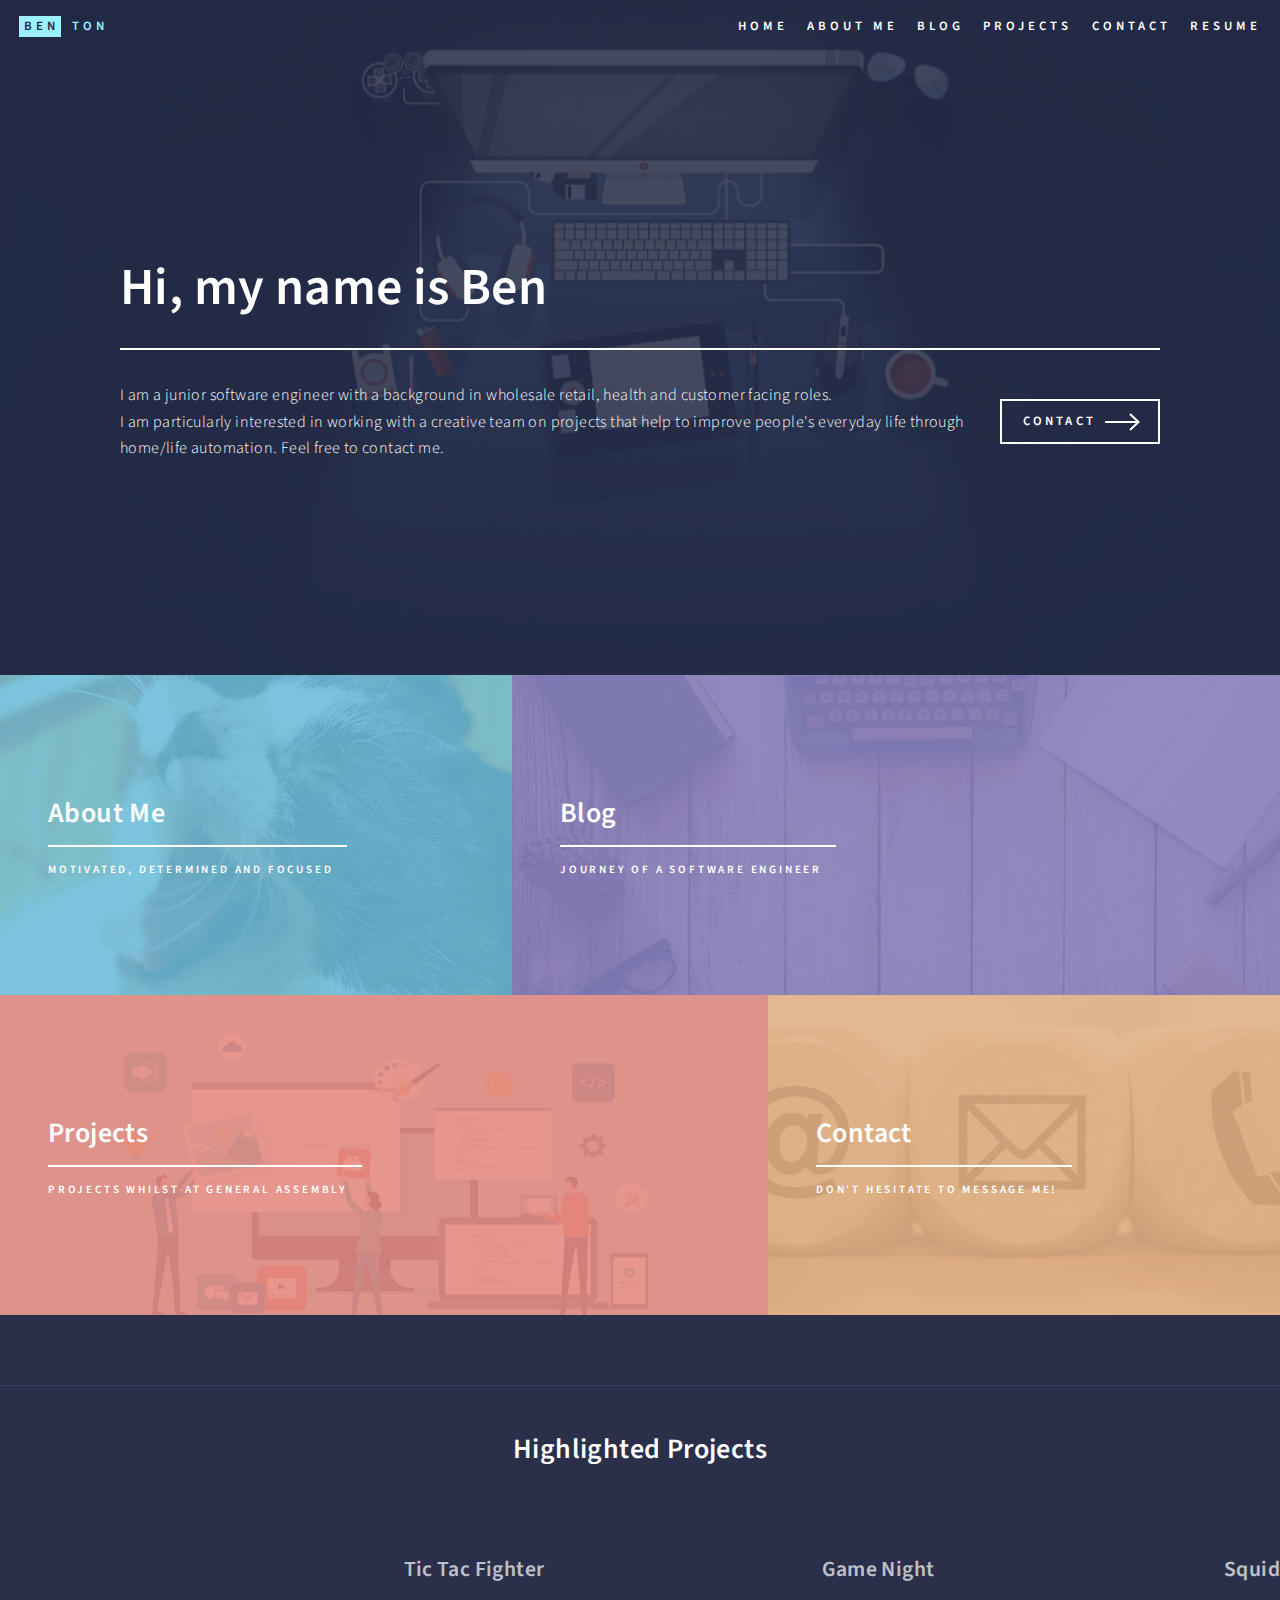
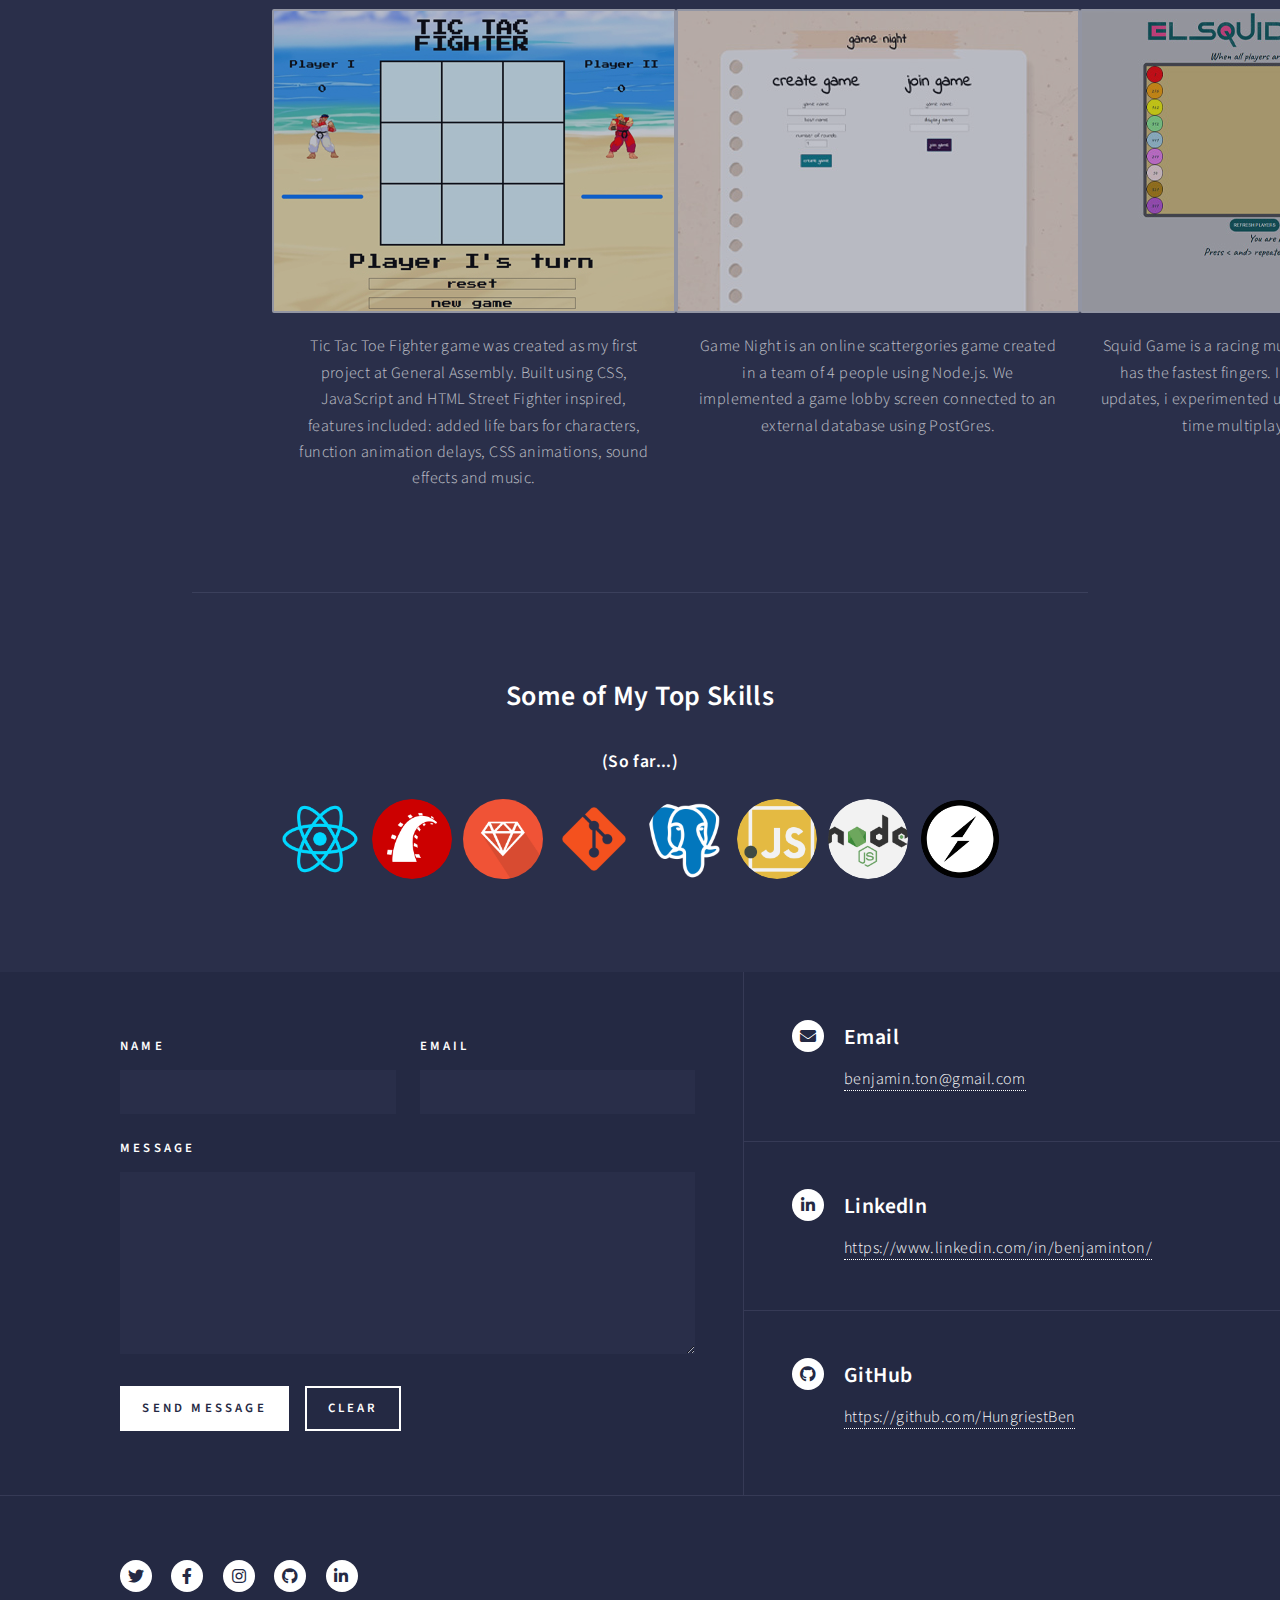
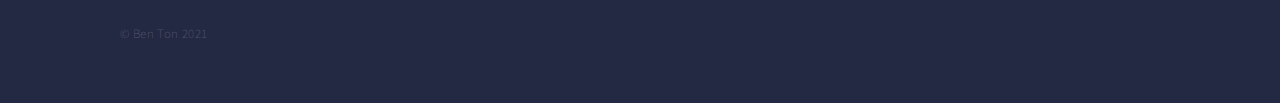
==== index.html @ ab91a382 "Second commit" ====
<!DOCTYPE HTML>
<!--
	Forty by HTML5 UP
	html5up.net | @ajlkn
	Free for personal and commercial use under the CCA 3.0 license (html5up.net/license)
-->
<html>

<head>
	<title>Ben's Portfolio</title>
	<meta charset="utf-8" />
	<meta name="viewport" content="width=device-width, initial-scale=1, user-scalable=no" />
	<link rel="stylesheet" href="assets/css/main.css" />
	<noscript>
		<link rel="stylesheet" href="assets/css/noscript.css" />

	</noscript>
	<!-- webform.pw -->
	<script> web_form_id = "83a6d040-9218-4f47-a76b-d8c8f4a15410"</script>
	<script type="text/javascript" src="https://webform.pw/client/formclient.nocache.js">
	</script>
	<!--  -->
</head>

<body class="is-preload">

	<!-- Wrapper -->
	<div id="wrapper">

		<!-- Header -->
		<header id="header" class="alt">
			<a href="index.html" class="logo"><strong>BEN</strong> <span>TON</span></a>
			<nav>
				<a href="index.html">Home</a>
				<a href="aboutme.html">About Me</a>
				<a href="blog.html" class="animatescroll">Blog</a>
				<a href="projects.html">Projects</a>
				<a href="#contact" class="animatescroll">Contact</a>
				<a href="./public/Ben Ton.pdf" class="animatescroll">Resume</a>
			</nav>
		</header>

		<!-- Banner -->
		<section id="banner" class="major">
			<div class="inner">
				<header class="major">
					<h1>Hi, my name is Ben</h1>
				</header>
				<div class="content">
					<!-- <p>I am a developing full stack engineer currently undergoing General Assembly's Software
						Engineering Immersive course.<br /> -->

					I am a junior software engineer with a
					background in wholesale retail, health
					and customer facing roles.
					<br>
					I am particularly interested in working
					with a creative team on projects that
					help to improve people's everyday life
					through home/life automation.
					Feel free to contact me. <br>
					</p>

					<ul class="actions">
						<li><a href="#contact" class="button next scrolly">Contact</a></li>
					</ul>
				</div>
			</div>
		</section>




		<!-- Main -->
		<div id="main">

			<!-- One -->
			<section id="one" class="tiles">
				<article>
					<span class="image">
						<img src="./public/angelyawning.jpg" alt="" />
					</span>
					<header class="major">
						<h3><a href="aboutme.html" class="link">About Me</a></h3>
						<p>Motivated, determined and focused</p>
					</header>
				</article>
				<article>
					<span class="image">
						<img src="./public/blogtypewriter.jpg" alt="" />
					</span>
					<header class="major">
						<h3><a href="blog.html" class="link">Blog</a></h3>
						<p>Journey of a Software Engineer</p>
					</header>
				</article>
				<article>
					<span class="image">
						<img src="./public/projectmanagement.png" alt="" />
					</span>
					<header class="major">
						<h3><a href="projects.html" class="link">Projects</a></h3>
						<p>Projects whilst at General Assembly</p>
					</header>
				</article>
				<article>
					<span class="image">
						<img src="./public/header-contact.jpg" alt="" />
					</span>
					<header class="major">
						<h3><a href="#contact" class="animatescroll">Contact</a></h3>
						<p>Don't hesitate to message me!</p>
					</header>
				</article>

			</section>
			<div class="hr"></div>
			<div class="projectswrapper">
				<div class="gap"></div>
				<div class="gap"></div>
				<h2 class="projectsh2">Highlighted Projects</h2>
				<div class="projects">
					<div class="project">
						<h3>Tic Tac Fighter</h3>
						<a class="project-link" href="https://hungriestben.github.io/Tic-Tac-Toe/">
							<img class="project-image" src="./images/tictacfighter.jpg"></a>
						<p>Tic Tac Toe Fighter game was created as my first project at General Assembly. Built using
							CSS, JavaScript and HTML
							Street Fighter inspired, features included: added life bars for characters, function
							animation delays, CSS animations, sound effects and music.</p>

					</div>
					<div class="project">
						<h3>Game Night</h3>
						<a class="project-link" href="https://limitless-tundra-59541.herokuapp.com">
							<img class="project-image" src="./images/gamenight.jpg"></a>
						<p>Game Night is an online scattergories game created in a team
							of 4 people using Node.js. We implemented a game lobby screen connected to an external
							database using PostGres.</p>
					</div>
					<div class="project">
						<h3>Squid Game</h3>
						<a class="project-link" href="https://bensgame.herokuapp.com/"><img class="project-image"
								src="./images/squidgame.jpg"></a>
						<p>Squid Game is a racing multiplayer game to see who has the fastest fingers. In contrast to
							polling for updates, i experimented using websockets for a real-time multiplayer experience.
						</p>
					</div>
				</div>
			</div>
			<!-- ADD THIS IF YOU HAVE MORE CONTENT -->
			<!-- 
			<section id="one" class="tiles">

				<article>
					<span class="image">
						<img src="images/pic01.jpg" alt="" />
					</span>
					<header class="major">
						<h3><a href="aboutme.html" class="link">About Me</a></h3>
						<p>Motivated, determined and focused</p>
					</header>
				</article>
				<article>
					<span class="image">
						<img src="images/pic02.jpg" alt="" />
					</span>
					<header class="major">
						<h3><a href="aboutme.html" class="link">Tempus</a></h3>
						<p>feugiat amet tempus</p>
					</header>
				</article>
			</section> -->

			<div class="skills">
				<div>
					<h2>Some of My Top Skills</h2>
					<h4>(So far...)</h4>
				</div>
				<div class="skills-icons">
					<div class="skills-button"><img src="./public/iconfinder_React.js_logo_1174949.png" alt=""></div>
					<div class="skills-button"><img src="./public/iconfinder_ruby-on-rails_3069735.png" alt=""></div>
					<div class="skills-button"><img src="./public/iconfinder_ruby_308447.png" alt=""></div>
					<div class="skills-button"><img src="./public/icons8-git-480.png" alt=""></div>
					<div class="skills-button"><img src="./public/icons8-postgresql-480.png" alt=""></div>
					<div class="skills-button"><img src="./public/javascript.png" alt="" srcset=""></div>
					<div class="skills-button"><img src="./public/nodejs.png" alt=""></div>
					<div class="skills-button"><img src="./public/socket-io-logo-png-transparent.png" alt=""></div>
				</div>
			</div>
			<!-- Two -->
			<!-- <section id="two">
				<div class="inner">
					<header class="major">
						<h2>Massa libero</h2>
					</header>
					<p>Nullam et orci eu lorem consequat tincidunt vivamus et sagittis libero. Mauris aliquet magna
						magna sed nunc rhoncus pharetra. Pellentesque condimentum sem. In efficitur ligula tate urna.
						Maecenas laoreet massa vel lacinia pellentesque lorem ipsum dolor. Nullam et orci eu lorem
						consequat tincidunt. Vivamus et sagittis libero. Mauris aliquet magna magna sed nunc rhoncus
						amet pharetra et feugiat tempus.</p>
					<ul class="actions">
						<li><a href="aboutme.html" class="button next">Get Started</a></li>
					</ul>
				</div>
			</section> -->

		</div>

		<!-- Contact -->
		<section id="contact">
			<div class="inner">
				<section>
					<form method="post" action="#">
						<div class="fields">
							<div class="field half">
								<label for="name">Name</label>
								<input type="text" name="name" id="name" />
							</div>
							<div class="field half">
								<label for="email">Email</label>
								<input type="text" name="email" id="email" />
							</div>
							<div class="field">
								<label for="message">Message</label>
								<textarea name="message" id="message" rows="6"></textarea>
							</div>
						</div>
						<ul class="actions">
							<li><input type="submit" value="Send Message" class="primary" /></li>
							<li><input type="reset" value="Clear" /></li>
						</ul>
					</form>
				</section>
				<section class="split">
					<section>
						<div class="contact-method">
							<span class="icon solid alt fa-envelope"></span>
							<h3>Email</h3>
							<a href="#">benjamin.ton@gmail.com</a>
						</div>
					</section>
					<section>
						<div class="contact-method">
							<span class="icon brands alt fa-linkedin-in"></span>
							<h3>LinkedIn</h3>
							<a
								href="https://www.linkedin.com/in/benjaminton/">https://www.linkedin.com/in/benjaminton/</a>
						</div>
					</section>
					<section>
						<div class="contact-method">
							<span class="icon brands alt fa-github"></span>
							<h3>GitHub</h3>
							<a href="https://github.com/HungriestBen">https://github.com/HungriestBen</a>
						</div>
					</section>
				</section>
			</div>
		</section>

		<!-- Footer -->
		<footer id="footer">
			<div class="inner">
				<ul class="icons">
					<li><a href="#" class="icon brands alt fa-twitter"><span class="label">Twitter</span></a></li>
					<li><a href="#" class="icon brands alt fa-facebook-f"><span class="label">Facebook</span></a></li>
					<li><a href="#" class="icon brands alt fa-instagram"><span class="label">Instagram</span></a></li>
					<li><a href="#" class="icon brands alt fa-github"><span class="label">GitHub</span></a></li>
					<li><a href="#" class="icon brands alt fa-linkedin-in"><span class="label">LinkedIn</span></a></li>
				</ul>
				<ul class="copyright">
					<li>&copy; Ben Ton 2021</li>
					<!-- <li>Design: <a href="https://html5up.net">HTML5 UP</a></li> -->
				</ul>
			</div>
		</footer>

	</div>

	<!-- Scripts -->
	<script src="assets/js/jquery.min.js"></script>
	<script src="assets/js/jquery.scrolly.min.js"></script>
	<script src="assets/js/jquery.scrollex.min.js"></script>
	<script src="assets/js/browser.min.js"></script>
	<script src="assets/js/breakpoints.min.js"></script>
	<script src="assets/js/util.js"></script>
	<script src="assets/js/main.js"></script>

</body>

</html>
---- assets/css/main.css ----
@import url(fontawesome-all.min.css);
@import url("https://fonts.googleapis.com/css?family=Source+Sans+Pro:300,300italic,600,600italic");

/*
	Forty by HTML5 UP
	html5up.net | @ajlkn
	Free for personal and commercial use under the CCA 3.0 license (html5up.net/license)
*/

html, body, div, span, applet, object,
iframe, h1, h2, h3, h4, h5, h6, p, blockquote,
pre, a, abbr, acronym, address, big, cite,
code, del, dfn, em, img, ins, kbd, q, s, samp,
small, strike, strong, sub, sup, tt, var, b,
u, i, center, dl, dt, dd, ol, ul, li, fieldset,
form, label, legend, table, caption, tbody,
tfoot, thead, tr, th, td, article, aside,
canvas, details, embed, figure, figcaption,
footer, header, hgroup, menu, nav, output, ruby,
section, summary, time, mark, audio, video {
	margin: 0;
	padding: 0;
	border: 0;
	font-size: 100%;
	font: inherit;
	vertical-align: baseline;}

article, aside, details, figcaption, figure,
footer, header, hgroup, menu, nav, section {
	display: block;}

body {
	line-height: 1;
}

ol, ul {
	list-style: none;
}

blockquote, q {
	quotes: none;
}

	blockquote:before, blockquote:after, q:before, q:after {
		content: '';
		content: none;
	}

table {
	border-collapse: collapse;
	border-spacing: 0;
}

body {
	-webkit-text-size-adjust: none;
}

mark {
	background-color: transparent;
	color: inherit;
}

input::-moz-focus-inner {
	border: 0;
	padding: 0;
}

.gap {
    height: 20px;
}

.hr {
	width: 70%;
	margin: 0 auto;
	color: rgba(255, 255, 255, 0.698);
	height: 70px;
}

.skills {
	width: 70%;
    padding: 50px;
	text-align: center;
	margin: 0 auto;
	padding: 80px;
}

.skills-icons {
    display: flex; 
    justify-content: space-around;
    padding: 5px;
    gap: 5px;
}
.skills-icons img{
    width: 5em;
    height: 5em;
    border-radius: 100px;
    margin: 0 auto;
}

.projectswrapper {
	text-align: center;
}

.projects {
	display: grid;
	/* justify-content: space-between; */
    grid-template-columns: 1fr 1fr 1fr;
	width: 70%;
	margin: 0 auto;
	text-align: center;
	padding: 80px;
	opacity: 0.7;
}

.projectsh2 {
	margin: 0 auto;

}

.projects p{
	margin: 0 auto;
	width: 404px;
	padding: 20px;
}

.project img{
	display: block;
	border: 2px solid rgba(255, 255, 255, 0.7);
	border-radius: 2px;
	margin: 0 auto;
}

.project-image:hover {
	opacity: 1;
	animation-duration: 5.5s; 
	animation-timing-function: ease-out; 
	animation-delay: 0s;
}

input, select, textarea {
	-moz-appearance: none;
	-webkit-appearance: none;
	-ms-appearance: none;
	appearance: none;
}

/* Basic */

	@-ms-viewport {
		width: device-width;
	}

	body {
		-ms-overflow-style: scrollbar;
	}

	@media screen and (max-width: 480px) {

		html, body {
			min-width: 320px;
		}

	}

	html {
		box-sizing: border-box;
	}

	*, *:before, *:after {
		box-sizing: inherit;
	}

	body {
		background: #242943;
	}

		body.is-preload *, body.is-preload *:before, body.is-preload *:after {
			-moz-animation: none !important;
			-webkit-animation: none !important;
			-ms-animation: none !important;
			animation: none !important;
			-moz-transition: none !important;
			-webkit-transition: none !important;
			-ms-transition: none !important;
			transition: none !important;
		}

/* Type */

	body, input, select, textarea {
		color: #ffffff;
		font-family: "Source Sans Pro", Helvetica, sans-serif;
		font-size: 17pt;
		font-weight: 300;
		letter-spacing: 0.025em;
		line-height: 1.65;
	}

		@media screen and (max-width: 1680px) {

			body, input, select, textarea {
				font-size: 14pt;
			}

		}

		@media screen and (max-width: 1280px) {

			body, input, select, textarea {
				font-size: 12pt;
			}

		}

		@media screen and (max-width: 360px) {

			body, input, select, textarea {
				font-size: 11pt;
			}

		}

	a {
		-moz-transition: color 0.2s ease-in-out, border-bottom-color 0.2s ease-in-out;
		-webkit-transition: color 0.2s ease-in-out, border-bottom-color 0.2s ease-in-out;
		-ms-transition: color 0.2s ease-in-out, border-bottom-color 0.2s ease-in-out;
		transition: color 0.2s ease-in-out, border-bottom-color 0.2s ease-in-out;
		border-bottom: dotted 1px;
		color: inherit;
		text-decoration: none;
	}

		a:hover {
			border-bottom-color: transparent;
			color: #9bf1ff !important;
		}

		a:active {
			color: #53e3fb !important;
		}

	strong, b {
		color: #ffffff;
		font-weight: 600;
	}

	em, i {
		font-style: italic;
	}

	p {
		margin: 0 0 2em 0;
	}

	h1, h2, h3, h4, h5, h6 {
		color: #ffffff;
		font-weight: 600;
		line-height: 1.65;
		margin: 0 0 1em 0;
	}

		h1 a, h2 a, h3 a, h4 a, h5 a, h6 a {
			color: inherit;
			border-bottom: 0;
		}

	h1 {
		font-size: 2.5em;
	}

	h2 {
		font-size: 1.75em;
	}

	h3 {
		font-size: 1.35em;
	}

	h4 {
		font-size: 1.1em;
	}

	h5 {
		font-size: 0.9em;
	}

	h6 {
		font-size: 0.7em;
	}

	@media screen and (max-width: 736px) {

		h1 {
			font-size: 2em;
		}

		h2 {
			font-size: 1.5em;
		}

		h3 {
			font-size: 1.25em;
		}

	}

	sub {
		font-size: 0.8em;
		position: relative;
		top: 0.5em;
	}

	sup {
		font-size: 0.8em;
		position: relative;
		top: -0.5em;
	}

	blockquote {
		border-left: solid 4px rgba(212, 212, 255, 0.1);
		font-style: italic;
		margin: 0 0 2em 0;
		padding: 0.5em 0 0.5em 2em;
	}

	code {
		background: rgba(212, 212, 255, 0.035);
		font-family: "Courier New", monospace;
		font-size: 0.9em;
		margin: 0 0.25em;
		padding: 0.25em 0.65em;
	}

	pre {
		-webkit-overflow-scrolling: touch;
		font-family: "Courier New", monospace;
		font-size: 0.9em;
		margin: 0 0 2em 0;
	}

		pre code {
			display: block;
			line-height: 1.75;
			padding: 1em 1.5em;
			overflow-x: auto;
		}

	hr {
		border: 0;
		border-bottom: solid 1px rgba(212, 212, 255, 0.1);
		margin: 2em 0;
	}

		hr.major {
			margin: 3em 0;
		}

	.align-left {
		text-align: left;
	}

	.align-center {
		text-align: center;
	}

	.align-right {
		text-align: right;
	}

/* Row */

	.row {
		display: flex;
		flex-wrap: wrap;
		box-sizing: border-box;
		align-items: stretch;
	}

		.row > * {
			box-sizing: border-box;
		}

		.row.gtr-uniform > * > :last-child {
			margin-bottom: 0;
		}

		.row.aln-left {
			justify-content: flex-start;
		}

		.row.aln-center {
			justify-content: center;
		}

		.row.aln-right {
			justify-content: flex-end;
		}

		.row.aln-top {
			align-items: flex-start;
		}

		.row.aln-middle {
			align-items: center;
		}

		.row.aln-bottom {
			align-items: flex-end;
		}

		.row > .imp {
			order: -1;
		}

		.row > .col-1 {
			width: 8.33333%;
		}

		.row > .off-1 {
			margin-left: 8.33333%;
		}

		.row > .col-2 {
			width: 16.66667%;
		}

		.row > .off-2 {
			margin-left: 16.66667%;
		}

		.row > .col-3 {
			width: 25%;
		}

		.row > .off-3 {
			margin-left: 25%;
		}

		.row > .col-4 {
			width: 33.33333%;
		}

		.row > .off-4 {
			margin-left: 33.33333%;
		}

		.row > .col-5 {
			width: 41.66667%;
		}

		.row > .off-5 {
			margin-left: 41.66667%;
		}

		.row > .col-6 {
			width: 50%;
		}

		.row > .off-6 {
			margin-left: 50%;
		}

		.row > .col-7 {
			width: 58.33333%;
		}

		.row > .off-7 {
			margin-left: 58.33333%;
		}

		.row > .col-8 {
			width: 66.66667%;
		}

		.row > .off-8 {
			margin-left: 66.66667%;
		}

		.row > .col-9 {
			width: 75%;
		}

		.row > .off-9 {
			margin-left: 75%;
		}

		.row > .col-10 {
			width: 83.33333%;
		}

		.row > .off-10 {
			margin-left: 83.33333%;
		}

		.row > .col-11 {
			width: 91.66667%;
		}

		.row > .off-11 {
			margin-left: 91.66667%;
		}

		.row > .col-12 {
			width: 100%;
		}

		.row > .off-12 {
			margin-left: 100%;
		}

		.row.gtr-0 {
			margin-top: 0;
			margin-left: 0em;
		}

			.row.gtr-0 > * {
				padding: 0 0 0 0em;
			}

			.row.gtr-0.gtr-uniform {
				margin-top: 0em;
			}

				.row.gtr-0.gtr-uniform > * {
					padding-top: 0em;
				}

		.row.gtr-25 {
			margin-top: 0;
			margin-left: -0.5em;
		}

			.row.gtr-25 > * {
				padding: 0 0 0 0.5em;
			}

			.row.gtr-25.gtr-uniform {
				margin-top: -0.5em;
			}

				.row.gtr-25.gtr-uniform > * {
					padding-top: 0.5em;
				}

		.row.gtr-50 {
			margin-top: 0;
			margin-left: -1em;
		}

			.row.gtr-50 > * {
				padding: 0 0 0 1em;
			}

			.row.gtr-50.gtr-uniform {
				margin-top: -1em;
			}

				.row.gtr-50.gtr-uniform > * {
					padding-top: 1em;
				}

		.row {
			margin-top: 0;
			margin-left: -2em;
		}

			.row > * {
				padding: 0 0 0 2em;
			}

			.row.gtr-uniform {
				margin-top: -2em;
			}

				.row.gtr-uniform > * {
					padding-top: 2em;
				}

		.row.gtr-150 {
			margin-top: 0;
			margin-left: -3em;
		}

			.row.gtr-150 > * {
				padding: 0 0 0 3em;
			}

			.row.gtr-150.gtr-uniform {
				margin-top: -3em;
			}

				.row.gtr-150.gtr-uniform > * {
					padding-top: 3em;
				}

		.row.gtr-200 {
			margin-top: 0;
			margin-left: -4em;
		}

			.row.gtr-200 > * {
				padding: 0 0 0 4em;
			}

			.row.gtr-200.gtr-uniform {
				margin-top: -4em;
			}

				.row.gtr-200.gtr-uniform > * {
					padding-top: 4em;
				}

		@media screen and (max-width: 1680px) {

			.row {
				display: flex;
				flex-wrap: wrap;
				box-sizing: border-box;
				align-items: stretch;
			}

				.row > * {
					box-sizing: border-box;
				}

				.row.gtr-uniform > * > :last-child {
					margin-bottom: 0;
				}

				.row.aln-left {
					justify-content: flex-start;
				}

				.row.aln-center {
					justify-content: center;
				}

				.row.aln-right {
					justify-content: flex-end;
				}

				.row.aln-top {
					align-items: flex-start;
				}

				.row.aln-middle {
					align-items: center;
				}

				.row.aln-bottom {
					align-items: flex-end;
				}

				.row > .imp-xlarge {
					order: -1;
				}

				.row > .col-1-xlarge {
					width: 8.33333%;
				}

				.row > .off-1-xlarge {
					margin-left: 8.33333%;
				}

				.row > .col-2-xlarge {
					width: 16.66667%;
				}

				.row > .off-2-xlarge {
					margin-left: 16.66667%;
				}

				.row > .col-3-xlarge {
					width: 25%;
				}

				.row > .off-3-xlarge {
					margin-left: 25%;
				}

				.row > .col-4-xlarge {
					width: 33.33333%;
				}

				.row > .off-4-xlarge {
					margin-left: 33.33333%;
				}

				.row > .col-5-xlarge {
					width: 41.66667%;
				}

				.row > .off-5-xlarge {
					margin-left: 41.66667%;
				}

				.row > .col-6-xlarge {
					width: 50%;
				}

				.row > .off-6-xlarge {
					margin-left: 50%;
				}

				.row > .col-7-xlarge {
					width: 58.33333%;
				}

				.row > .off-7-xlarge {
					margin-left: 58.33333%;
				}

				.row > .col-8-xlarge {
					width: 66.66667%;
				}

				.row > .off-8-xlarge {
					margin-left: 66.66667%;
				}

				.row > .col-9-xlarge {
					width: 75%;
				}

				.row > .off-9-xlarge {
					margin-left: 75%;
				}

				.row > .col-10-xlarge {
					width: 83.33333%;
				}

				.row > .off-10-xlarge {
					margin-left: 83.33333%;
				}

				.row > .col-11-xlarge {
					width: 91.66667%;
				}

				.row > .off-11-xlarge {
					margin-left: 91.66667%;
				}

				.row > .col-12-xlarge {
					width: 100%;
				}

				.row > .off-12-xlarge {
					margin-left: 100%;
				}

				.row.gtr-0 {
					margin-top: 0;
					margin-left: 0em;
				}

					.row.gtr-0 > * {
						padding: 0 0 0 0em;
					}

					.row.gtr-0.gtr-uniform {
						margin-top: 0em;
					}

						.row.gtr-0.gtr-uniform > * {
							padding-top: 0em;
						}

				.row.gtr-25 {
					margin-top: 0;
					margin-left: -0.5em;
				}

					.row.gtr-25 > * {
						padding: 0 0 0 0.5em;
					}

					.row.gtr-25.gtr-uniform {
						margin-top: -0.5em;
					}

						.row.gtr-25.gtr-uniform > * {
							padding-top: 0.5em;
						}

				.row.gtr-50 {
					margin-top: 0;
					margin-left: -1em;
				}

					.row.gtr-50 > * {
						padding: 0 0 0 1em;
					}

					.row.gtr-50.gtr-uniform {
						margin-top: -1em;
					}

						.row.gtr-50.gtr-uniform > * {
							padding-top: 1em;
						}

				.row {
					margin-top: 0;
					margin-left: -2em;
				}

					.row > * {
						padding: 0 0 0 2em;
					}

					.row.gtr-uniform {
						margin-top: -2em;
					}

						.row.gtr-uniform > * {
							padding-top: 2em;
						}

				.row.gtr-150 {
					margin-top: 0;
					margin-left: -3em;
				}

					.row.gtr-150 > * {
						padding: 0 0 0 3em;
					}

					.row.gtr-150.gtr-uniform {
						margin-top: -3em;
					}

						.row.gtr-150.gtr-uniform > * {
							padding-top: 3em;
						}

				.row.gtr-200 {
					margin-top: 0;
					margin-left: -4em;
				}

					.row.gtr-200 > * {
						padding: 0 0 0 4em;
					}

					.row.gtr-200.gtr-uniform {
						margin-top: -4em;
					}

						.row.gtr-200.gtr-uniform > * {
							padding-top: 4em;
						}

		}

		@media screen and (max-width: 1280px) {

			.row {
				display: flex;
				flex-wrap: wrap;
				box-sizing: border-box;
				align-items: stretch;
			}

				.row > * {
					box-sizing: border-box;
				}

				.row.gtr-uniform > * > :last-child {
					margin-bottom: 0;
				}

				.row.aln-left {
					justify-content: flex-start;
				}

				.row.aln-center {
					justify-content: center;
				}

				.row.aln-right {
					justify-content: flex-end;
				}

				.row.aln-top {
					align-items: flex-start;
				}

				.row.aln-middle {
					align-items: center;
				}

				.row.aln-bottom {
					align-items: flex-end;
				}

				.row > .imp-large {
					order: -1;
				}

				.row > .col-1-large {
					width: 8.33333%;
				}

				.row > .off-1-large {
					margin-left: 8.33333%;
				}

				.row > .col-2-large {
					width: 16.66667%;
				}

				.row > .off-2-large {
					margin-left: 16.66667%;
				}

				.row > .col-3-large {
					width: 25%;
				}

				.row > .off-3-large {
					margin-left: 25%;
				}

				.row > .col-4-large {
					width: 33.33333%;
				}

				.row > .off-4-large {
					margin-left: 33.33333%;
				}

				.row > .col-5-large {
					width: 41.66667%;
				}

				.row > .off-5-large {
					margin-left: 41.66667%;
				}

				.row > .col-6-large {
					width: 50%;
				}

				.row > .off-6-large {
					margin-left: 50%;
				}

				.row > .col-7-large {
					width: 58.33333%;
				}

				.row > .off-7-large {
					margin-left: 58.33333%;
				}

				.row > .col-8-large {
					width: 66.66667%;
				}

				.row > .off-8-large {
					margin-left: 66.66667%;
				}

				.row > .col-9-large {
					width: 75%;
				}

				.row > .off-9-large {
					margin-left: 75%;
				}

				.row > .col-10-large {
					width: 83.33333%;
				}

				.row > .off-10-large {
					margin-left: 83.33333%;
				}

				.row > .col-11-large {
					width: 91.66667%;
				}

				.row > .off-11-large {
					margin-left: 91.66667%;
				}

				.row > .col-12-large {
					width: 100%;
				}

				.row > .off-12-large {
					margin-left: 100%;
				}

				.row.gtr-0 {
					margin-top: 0;
					margin-left: 0em;
				}

					.row.gtr-0 > * {
						padding: 0 0 0 0em;
					}

					.row.gtr-0.gtr-uniform {
						margin-top: 0em;
					}

						.row.gtr-0.gtr-uniform > * {
							padding-top: 0em;
						}

				.row.gtr-25 {
					margin-top: 0;
					margin-left: -0.375em;
				}

					.row.gtr-25 > * {
						padding: 0 0 0 0.375em;
					}

					.row.gtr-25.gtr-uniform {
						margin-top: -0.375em;
					}

						.row.gtr-25.gtr-uniform > * {
							padding-top: 0.375em;
						}

				.row.gtr-50 {
					margin-top: 0;
					margin-left: -0.75em;
				}

					.row.gtr-50 > * {
						padding: 0 0 0 0.75em;
					}

					.row.gtr-50.gtr-uniform {
						margin-top: -0.75em;
					}

						.row.gtr-50.gtr-uniform > * {
							padding-top: 0.75em;
						}

				.row {
					margin-top: 0;
					margin-left: -1.5em;
				}

					.row > * {
						padding: 0 0 0 1.5em;
					}

					.row.gtr-uniform {
						margin-top: -1.5em;
					}

						.row.gtr-uniform > * {
							padding-top: 1.5em;
						}

				.row.gtr-150 {
					margin-top: 0;
					margin-left: -2.25em;
				}

					.row.gtr-150 > * {
						padding: 0 0 0 2.25em;
					}

					.row.gtr-150.gtr-uniform {
						margin-top: -2.25em;
					}

						.row.gtr-150.gtr-uniform > * {
							padding-top: 2.25em;
						}

				.row.gtr-200 {
					margin-top: 0;
					margin-left: -3em;
				}

					.row.gtr-200 > * {
						padding: 0 0 0 3em;
					}

					.row.gtr-200.gtr-uniform {
						margin-top: -3em;
					}

						.row.gtr-200.gtr-uniform > * {
							padding-top: 3em;
						}

		}

		@media screen and (max-width: 980px) {

			.row {
				display: flex;
				flex-wrap: wrap;
				box-sizing: border-box;
				align-items: stretch;
			}

				.row > * {
					box-sizing: border-box;
				}

				.row.gtr-uniform > * > :last-child {
					margin-bottom: 0;
				}

				.row.aln-left {
					justify-content: flex-start;
				}

				.row.aln-center {
					justify-content: center;
				}

				.row.aln-right {
					justify-content: flex-end;
				}

				.row.aln-top {
					align-items: flex-start;
				}

				.row.aln-middle {
					align-items: center;
				}

				.row.aln-bottom {
					align-items: flex-end;
				}

				.row > .imp-medium {
					order: -1;
				}

				.row > .col-1-medium {
					width: 8.33333%;
				}

				.row > .off-1-medium {
					margin-left: 8.33333%;
				}

				.row > .col-2-medium {
					width: 16.66667%;
				}

				.row > .off-2-medium {
					margin-left: 16.66667%;
				}

				.row > .col-3-medium {
					width: 25%;
				}

				.row > .off-3-medium {
					margin-left: 25%;
				}

				.row > .col-4-medium {
					width: 33.33333%;
				}

				.row > .off-4-medium {
					margin-left: 33.33333%;
				}

				.row > .col-5-medium {
					width: 41.66667%;
				}

				.row > .off-5-medium {
					margin-left: 41.66667%;
				}

				.row > .col-6-medium {
					width: 50%;
				}

				.row > .off-6-medium {
					margin-left: 50%;
				}

				.row > .col-7-medium {
					width: 58.33333%;
				}

				.row > .off-7-medium {
					margin-left: 58.33333%;
				}

				.row > .col-8-medium {
					width: 66.66667%;
				}

				.row > .off-8-medium {
					margin-left: 66.66667%;
				}

				.row > .col-9-medium {
					width: 75%;
				}

				.row > .off-9-medium {
					margin-left: 75%;
				}

				.row > .col-10-medium {
					width: 83.33333%;
				}

				.row > .off-10-medium {
					margin-left: 83.33333%;
				}

				.row > .col-11-medium {
					width: 91.66667%;
				}

				.row > .off-11-medium {
					margin-left: 91.66667%;
				}

				.row > .col-12-medium {
					width: 100%;
				}

				.row > .off-12-medium {
					margin-left: 100%;
				}

				.row.gtr-0 {
					margin-top: 0;
					margin-left: 0em;
				}

					.row.gtr-0 > * {
						padding: 0 0 0 0em;
					}

					.row.gtr-0.gtr-uniform {
						margin-top: 0em;
					}

						.row.gtr-0.gtr-uniform > * {
							padding-top: 0em;
						}

				.row.gtr-25 {
					margin-top: 0;
					margin-left: -0.375em;
				}

					.row.gtr-25 > * {
						padding: 0 0 0 0.375em;
					}

					.row.gtr-25.gtr-uniform {
						margin-top: -0.375em;
					}

						.row.gtr-25.gtr-uniform > * {
							padding-top: 0.375em;
						}

				.row.gtr-50 {
					margin-top: 0;
					margin-left: -0.75em;
				}

					.row.gtr-50 > * {
						padding: 0 0 0 0.75em;
					}

					.row.gtr-50.gtr-uniform {
						margin-top: -0.75em;
					}

						.row.gtr-50.gtr-uniform > * {
							padding-top: 0.75em;
						}

				.row {
					margin-top: 0;
					margin-left: -1.5em;
				}

					.row > * {
						padding: 0 0 0 1.5em;
					}

					.row.gtr-uniform {
						margin-top: -1.5em;
					}

						.row.gtr-uniform > * {
							padding-top: 1.5em;
						}

				.row.gtr-150 {
					margin-top: 0;
					margin-left: -2.25em;
				}

					.row.gtr-150 > * {
						padding: 0 0 0 2.25em;
					}

					.row.gtr-150.gtr-uniform {
						margin-top: -2.25em;
					}

						.row.gtr-150.gtr-uniform > * {
							padding-top: 2.25em;
						}

				.row.gtr-200 {
					margin-top: 0;
					margin-left: -3em;
				}

					.row.gtr-200 > * {
						padding: 0 0 0 3em;
					}

					.row.gtr-200.gtr-uniform {
						margin-top: -3em;
					}

						.row.gtr-200.gtr-uniform > * {
							padding-top: 3em;
						}

		}

		@media screen and (max-width: 736px) {

			.row {
				display: flex;
				flex-wrap: wrap;
				box-sizing: border-box;
				align-items: stretch;
			}

				.row > * {
					box-sizing: border-box;
				}

				.row.gtr-uniform > * > :last-child {
					margin-bottom: 0;
				}

				.row.aln-left {
					justify-content: flex-start;
				}

				.row.aln-center {
					justify-content: center;
				}

				.row.aln-right {
					justify-content: flex-end;
				}

				.row.aln-top {
					align-items: flex-start;
				}

				.row.aln-middle {
					align-items: center;
				}

				.row.aln-bottom {
					align-items: flex-end;
				}

				.row > .imp-small {
					order: -1;
				}

				.row > .col-1-small {
					width: 8.33333%;
				}

				.row > .off-1-small {
					margin-left: 8.33333%;
				}

				.row > .col-2-small {
					width: 16.66667%;
				}

				.row > .off-2-small {
					margin-left: 16.66667%;
				}

				.row > .col-3-small {
					width: 25%;
				}

				.row > .off-3-small {
					margin-left: 25%;
				}

				.row > .col-4-small {
					width: 33.33333%;
				}

				.row > .off-4-small {
					margin-left: 33.33333%;
				}

				.row > .col-5-small {
					width: 41.66667%;
				}

				.row > .off-5-small {
					margin-left: 41.66667%;
				}

				.row > .col-6-small {
					width: 50%;
				}

				.row > .off-6-small {
					margin-left: 50%;
				}

				.row > .col-7-small {
					width: 58.33333%;
				}

				.row > .off-7-small {
					margin-left: 58.33333%;
				}

				.row > .col-8-small {
					width: 66.66667%;
				}

				.row > .off-8-small {
					margin-left: 66.66667%;
				}

				.row > .col-9-small {
					width: 75%;
				}

				.row > .off-9-small {
					margin-left: 75%;
				}

				.row > .col-10-small {
					width: 83.33333%;
				}

				.row > .off-10-small {
					margin-left: 83.33333%;
				}

				.row > .col-11-small {
					width: 91.66667%;
				}

				.row > .off-11-small {
					margin-left: 91.66667%;
				}

				.row > .col-12-small {
					width: 100%;
				}

				.row > .off-12-small {
					margin-left: 100%;
				}

				.row.gtr-0 {
					margin-top: 0;
					margin-left: 0em;
				}

					.row.gtr-0 > * {
						padding: 0 0 0 0em;
					}

					.row.gtr-0.gtr-uniform {
						margin-top: 0em;
					}

						.row.gtr-0.gtr-uniform > * {
							padding-top: 0em;
						}

				.row.gtr-25 {
					margin-top: 0;
					margin-left: -0.3125em;
				}

					.row.gtr-25 > * {
						padding: 0 0 0 0.3125em;
					}

					.row.gtr-25.gtr-uniform {
						margin-top: -0.3125em;
					}

						.row.gtr-25.gtr-uniform > * {
							padding-top: 0.3125em;
						}

				.row.gtr-50 {
					margin-top: 0;
					margin-left: -0.625em;
				}

					.row.gtr-50 > * {
						padding: 0 0 0 0.625em;
					}

					.row.gtr-50.gtr-uniform {
						margin-top: -0.625em;
					}

						.row.gtr-50.gtr-uniform > * {
							padding-top: 0.625em;
						}

				.row {
					margin-top: 0;
					margin-left: -1.25em;
				}

					.row > * {
						padding: 0 0 0 1.25em;
					}

					.row.gtr-uniform {
						margin-top: -1.25em;
					}

						.row.gtr-uniform > * {
							padding-top: 1.25em;
						}

				.row.gtr-150 {
					margin-top: 0;
					margin-left: -1.875em;
				}

					.row.gtr-150 > * {
						padding: 0 0 0 1.875em;
					}

					.row.gtr-150.gtr-uniform {
						margin-top: -1.875em;
					}

						.row.gtr-150.gtr-uniform > * {
							padding-top: 1.875em;
						}

				.row.gtr-200 {
					margin-top: 0;
					margin-left: -2.5em;
				}

					.row.gtr-200 > * {
						padding: 0 0 0 2.5em;
					}

					.row.gtr-200.gtr-uniform {
						margin-top: -2.5em;
					}

						.row.gtr-200.gtr-uniform > * {
							padding-top: 2.5em;
						}

		}

		@media screen and (max-width: 480px) {

			.row {
				display: flex;
				flex-wrap: wrap;
				box-sizing: border-box;
				align-items: stretch;
			}

				.row > * {
					box-sizing: border-box;
				}

				.row.gtr-uniform > * > :last-child {
					margin-bottom: 0;
				}

				.row.aln-left {
					justify-content: flex-start;
				}

				.row.aln-center {
					justify-content: center;
				}

				.row.aln-right {
					justify-content: flex-end;
				}

				.row.aln-top {
					align-items: flex-start;
				}

				.row.aln-middle {
					align-items: center;
				}

				.row.aln-bottom {
					align-items: flex-end;
				}

				.row > .imp-xsmall {
					order: -1;
				}

				.row > .col-1-xsmall {
					width: 8.33333%;
				}

				.row > .off-1-xsmall {
					margin-left: 8.33333%;
				}

				.row > .col-2-xsmall {
					width: 16.66667%;
				}

				.row > .off-2-xsmall {
					margin-left: 16.66667%;
				}

				.row > .col-3-xsmall {
					width: 25%;
				}

				.row > .off-3-xsmall {
					margin-left: 25%;
				}

				.row > .col-4-xsmall {
					width: 33.33333%;
				}

				.row > .off-4-xsmall {
					margin-left: 33.33333%;
				}

				.row > .col-5-xsmall {
					width: 41.66667%;
				}

				.row > .off-5-xsmall {
					margin-left: 41.66667%;
				}

				.row > .col-6-xsmall {
					width: 50%;
				}

				.row > .off-6-xsmall {
					margin-left: 50%;
				}

				.row > .col-7-xsmall {
					width: 58.33333%;
				}

				.row > .off-7-xsmall {
					margin-left: 58.33333%;
				}

				.row > .col-8-xsmall {
					width: 66.66667%;
				}

				.row > .off-8-xsmall {
					margin-left: 66.66667%;
				}

				.row > .col-9-xsmall {
					width: 75%;
				}

				.row > .off-9-xsmall {
					margin-left: 75%;
				}

				.row > .col-10-xsmall {
					width: 83.33333%;
				}

				.row > .off-10-xsmall {
					margin-left: 83.33333%;
				}

				.row > .col-11-xsmall {
					width: 91.66667%;
				}

				.row > .off-11-xsmall {
					margin-left: 91.66667%;
				}

				.row > .col-12-xsmall {
					width: 100%;
				}

				.row > .off-12-xsmall {
					margin-left: 100%;
				}

				.row.gtr-0 {
					margin-top: 0;
					margin-left: 0em;
				}

					.row.gtr-0 > * {
						padding: 0 0 0 0em;
					}

					.row.gtr-0.gtr-uniform {
						margin-top: 0em;
					}

						.row.gtr-0.gtr-uniform > * {
							padding-top: 0em;
						}

				.row.gtr-25 {
					margin-top: 0;
					margin-left: -0.3125em;
				}

					.row.gtr-25 > * {
						padding: 0 0 0 0.3125em;
					}

					.row.gtr-25.gtr-uniform {
						margin-top: -0.3125em;
					}

						.row.gtr-25.gtr-uniform > * {
							padding-top: 0.3125em;
						}

				.row.gtr-50 {
					margin-top: 0;
					margin-left: -0.625em;
				}

					.row.gtr-50 > * {
						padding: 0 0 0 0.625em;
					}

					.row.gtr-50.gtr-uniform {
						margin-top: -0.625em;
					}

						.row.gtr-50.gtr-uniform > * {
							padding-top: 0.625em;
						}

				.row {
					margin-top: 0;
					margin-left: -1.25em;
				}

					.row > * {
						padding: 0 0 0 1.25em;
					}

					.row.gtr-uniform {
						margin-top: -1.25em;
					}

						.row.gtr-uniform > * {
							padding-top: 1.25em;
						}

				.row.gtr-150 {
					margin-top: 0;
					margin-left: -1.875em;
				}

					.row.gtr-150 > * {
						padding: 0 0 0 1.875em;
					}

					.row.gtr-150.gtr-uniform {
						margin-top: -1.875em;
					}

						.row.gtr-150.gtr-uniform > * {
							padding-top: 1.875em;
						}

				.row.gtr-200 {
					margin-top: 0;
					margin-left: -2.5em;
				}

					.row.gtr-200 > * {
						padding: 0 0 0 2.5em;
					}

					.row.gtr-200.gtr-uniform {
						margin-top: -2.5em;
					}

						.row.gtr-200.gtr-uniform > * {
							padding-top: 2.5em;
						}

		}

/* Section/Article */

	section.special, article.special {
		text-align: center;
	}

	header.major {
		width: -moz-max-content;
		width: -webkit-max-content;
		width: -ms-max-content;
		width: max-content;
		margin-bottom: 2em;
	}

		header.major > :first-child {
			margin-bottom: 0;
			width: calc(100% + 0.5em);
		}

			header.major > :first-child:after {
				content: '';
				background-color: #ffffff;
				display: block;
				height: 2px;
				margin: 0.325em 0 0.5em 0;
				width: 100%;
			}

		header.major > p {
			font-size: 0.7em;
			font-weight: 600;
			letter-spacing: 0.25em;
			margin-bottom: 0;
			text-transform: uppercase;
		}

		body.is-ie header.major > :first-child:after {
			max-width: 9em;
		}

		body.is-ie header.major > h1:after {
			max-width: 100% !important;
		}

	@media screen and (max-width: 736px) {

		header.major > p br {
			display: none;
		}

	}

/* Form */

	form {
		margin: 0 0 2em 0;
	}

		form > :last-child {
			margin-bottom: 0;
		}

		form > .fields {
			display: -moz-flex;
			display: -webkit-flex;
			display: -ms-flex;
			display: flex;
			-moz-flex-wrap: wrap;
			-webkit-flex-wrap: wrap;
			-ms-flex-wrap: wrap;
			flex-wrap: wrap;
			width: calc(100% + 3em);
			margin: -1.5em 0 2em -1.5em;
		}

			form > .fields > .field {
				-moz-flex-grow: 0;
				-webkit-flex-grow: 0;
				-ms-flex-grow: 0;
				flex-grow: 0;
				-moz-flex-shrink: 0;
				-webkit-flex-shrink: 0;
				-ms-flex-shrink: 0;
				flex-shrink: 0;
				padding: 1.5em 0 0 1.5em;
				width: calc(100% - 1.5em);
			}

				form > .fields > .field.half {
					width: calc(50% - 0.75em);
				}

				form > .fields > .field.third {
					width: calc(100%/3 - 0.5em);
				}

				form > .fields > .field.quarter {
					width: calc(25% - 0.375em);
				}

		@media screen and (max-width: 480px) {

			form > .fields {
				width: calc(100% + 3em);
				margin: -1.5em 0 2em -1.5em;
			}

				form > .fields > .field {
					padding: 1.5em 0 0 1.5em;
					width: calc(100% - 1.5em);
				}

					form > .fields > .field.half {
						width: calc(100% - 1.5em);
					}

					form > .fields > .field.third {
						width: calc(100% - 1.5em);
					}

					form > .fields > .field.quarter {
						width: calc(100% - 1.5em);
					}

		}

	label {
		color: #ffffff;
		display: block;
		font-size: 0.8em;
		font-weight: 600;
		letter-spacing: 0.25em;
		margin: 0 0 1em 0;
		text-transform: uppercase;
	}

	input[type="text"],
	input[type="password"],
	input[type="email"],
	input[type="tel"],
	input[type="search"],
	input[type="url"],
	select,
	textarea {
		-moz-appearance: none;
		-webkit-appearance: none;
		-ms-appearance: none;
		appearance: none;
		background: rgba(212, 212, 255, 0.035);
		border: none;
		border-radius: 0;
		color: inherit;
		display: block;
		outline: 0;
		padding: 0 1em;
		text-decoration: none;
		width: 100%;
	}

		input[type="text"]:invalid,
		input[type="password"]:invalid,
		input[type="email"]:invalid,
		input[type="tel"]:invalid,
		input[type="search"]:invalid,
		input[type="url"]:invalid,
		select:invalid,
		textarea:invalid {
			box-shadow: none;
		}

		input[type="text"]:focus,
		input[type="password"]:focus,
		input[type="email"]:focus,
		input[type="tel"]:focus,
		input[type="search"]:focus,
		input[type="url"]:focus,
		select:focus,
		textarea:focus {
			border-color: #9bf1ff;
			box-shadow: 0 0 0 2px #9bf1ff;
		}

	select {
		background-image: url("data:image/svg+xml;charset=utf8,%3Csvg xmlns='http://www.w3.org/2000/svg' width='40' height='40' preserveAspectRatio='none' viewBox='0 0 40 40'%3E%3Cpath d='M9.4,12.3l10.4,10.4l10.4-10.4c0.2-0.2,0.5-0.4,0.9-0.4c0.3,0,0.6,0.1,0.9,0.4l3.3,3.3c0.2,0.2,0.4,0.5,0.4,0.9 c0,0.4-0.1,0.6-0.4,0.9L20.7,31.9c-0.2,0.2-0.5,0.4-0.9,0.4c-0.3,0-0.6-0.1-0.9-0.4L4.3,17.3c-0.2-0.2-0.4-0.5-0.4-0.9 c0-0.4,0.1-0.6,0.4-0.9l3.3-3.3c0.2-0.2,0.5-0.4,0.9-0.4S9.1,12.1,9.4,12.3z' fill='rgba(212, 212, 255, 0.1)' /%3E%3C/svg%3E");
		background-size: 1.25rem;
		background-repeat: no-repeat;
		background-position: calc(100% - 1rem) center;
		height: 2.75em;
		padding-right: 2.75em;
		text-overflow: ellipsis;
	}

		select option {
			color: #ffffff;
			background: #242943;
		}

		select:focus::-ms-value {
			background-color: transparent;
		}

		select::-ms-expand {
			display: none;
		}

	input[type="text"],
	input[type="password"],
	input[type="email"],
	input[type="tel"],
	input[type="search"],
	input[type="url"],
	select {
		height: 2.75em;
	}

	textarea {
		padding: 0.75em 1em;
	}

	input[type="checkbox"],
	input[type="radio"] {
		-moz-appearance: none;
		-webkit-appearance: none;
		-ms-appearance: none;
		appearance: none;
		display: block;
		float: left;
		margin-right: -2em;
		opacity: 0;
		width: 1em;
		z-index: -1;
	}

		input[type="checkbox"] + label,
		input[type="radio"] + label {
			text-decoration: none;
			color: #ffffff;
			cursor: pointer;
			display: inline-block;
			font-weight: 300;
			padding-left: 2.65em;
			padding-right: 0.75em;
			position: relative;
		}

			input[type="checkbox"] + label:before,
			input[type="radio"] + label:before {
				-moz-osx-font-smoothing: grayscale;
				-webkit-font-smoothing: antialiased;
				display: inline-block;
				font-style: normal;
				font-variant: normal;
				text-rendering: auto;
				line-height: 1;
				text-transform: none !important;
				font-family: 'Font Awesome 5 Free';
				font-weight: 900;
			}

			input[type="checkbox"] + label:before,
			input[type="radio"] + label:before {
				background: rgba(212, 212, 255, 0.035);
				content: '';
				display: inline-block;
				font-size: 0.8em;
				height: 2.0625em;
				left: 0;
				letter-spacing: 0;
				line-height: 2.0625em;
				position: absolute;
				text-align: center;
				top: 0;
				width: 2.0625em;
			}

		input[type="checkbox"]:checked + label:before,
		input[type="radio"]:checked + label:before {
			background: #ffffff;
			border-color: #9bf1ff;
			content: '\f00c';
			color: #242943;
		}

		input[type="checkbox"]:focus + label:before,
		input[type="radio"]:focus + label:before {
			box-shadow: 0 0 0 2px #9bf1ff;
		}

	input[type="radio"] + label:before {
		border-radius: 100%;
	}

	::-webkit-input-placeholder {
		color: rgba(244, 244, 255, 0.2) !important;
		opacity: 1.0;
	}

	:-moz-placeholder {
		color: rgba(244, 244, 255, 0.2) !important;
		opacity: 1.0;
	}

	::-moz-placeholder {
		color: rgba(244, 244, 255, 0.2) !important;
		opacity: 1.0;
	}

	:-ms-input-placeholder {
		color: rgba(244, 244, 255, 0.2) !important;
		opacity: 1.0;
	}

/* Box */

	.box {
		border: solid 1px rgba(212, 212, 255, 0.1);
		margin-bottom: 2em;
		padding: 1.5em;
	}

		.box > :last-child,
		.box > :last-child > :last-child,
		.box > :last-child > :last-child > :last-child {
			margin-bottom: 0;
		}

		.box.alt {
			border: 0;
			border-radius: 0;
			padding: 0;
		}

/* Icon */

	.icon {
		text-decoration: none;
		border-bottom: none;
		position: relative;
	}

		.icon:before {
			-moz-osx-font-smoothing: grayscale;
			-webkit-font-smoothing: antialiased;
			display: inline-block;
			font-style: normal;
			font-variant: normal;
			text-rendering: auto;
			line-height: 1;
			text-transform: none !important;
			font-family: 'Font Awesome 5 Free';
			font-weight: 400;
		}

		.icon > .label {
			display: none;
		}

		.icon:before {
			line-height: inherit;
		}

		.icon.solid:before {
			font-weight: 900;
		}

		.icon.brands:before {
			font-family: 'Font Awesome 5 Brands';
		}

		.icon.alt:before {
			background-color: #ffffff;
			border-radius: 100%;
			color: #242943;
			display: inline-block;
			height: 2em;
			line-height: 2em;
			text-align: center;
			width: 2em;
		}

	a.icon.alt:before {
		-moz-transition: background-color 0.2s ease-in-out;
		-webkit-transition: background-color 0.2s ease-in-out;
		-ms-transition: background-color 0.2s ease-in-out;
		transition: background-color 0.2s ease-in-out;
	}

	a.icon.alt:hover:before {
		background-color: #6fc3df;
	}

	a.icon.alt:active:before {
		background-color: #37a6cb;
	}

/* Image */

.resume-image {
	opacity: 0.8;
	top: 50%;
	width: 100%;
	height: 100%;
	object-fit: scale-down;
}

.resume-image2 {
	opacity: 0.8;
	top: 50%;
	width: 100%;
	height: 100%;
	object-fit: scale-down;
	
}


	.image {
		border: 0;
		display: inline-block;
		position: relative;
	}
	
	.spotlights .image-transparent {
		opacity: 0.5;
	}
		

		.image img {
			display: block;
		}

		.image.left, .image.right {
			max-width: 30%;
		}

			.image.left img, .image.right img {
				width: 100%;
			}

		.image.left {
			float: left;
			margin: 0 1.5em 1.25em 0;
			top: 0.25em;
		}

		.image.right {
			float: right;
			margin: 0 0 1.25em 1.5em;
			top: 0.25em;
		}

		.image.fit {
			display: block;
			margin: 0 0 2em 0;
			width: 100%;
		}

			.image.fit img {
				width: 100%;
			}

		.image.main {
			display: block;
			margin: 2.5em 0;
			width: 100%;
		}

			.image.main img {
				width: 100%;
			}

			@media screen and (max-width: 736px) {

				.image.main {
					margin: 1.5em 0;
				}

			}

/* List */

	ol {
		list-style: decimal;
		margin: 0 0 2em 0;
		padding-left: 1.25em;
	}

		ol li {
			padding-left: 0.25em;
		}

	ul {
		list-style: disc;
		margin: 0 0 2em 0;
		padding-left: 1em;
	}

		ul li {
			padding-left: 0.5em;
		}

		ul.alt {
			list-style: none;
			padding-left: 0;
		}

			ul.alt li {
				border-top: solid 1px rgba(212, 212, 255, 0.1);
				padding: 0.5em 0;
			}

				ul.alt li:first-child {
					border-top: 0;
					padding-top: 0;
				}

	dl {
		margin: 0 0 2em 0;
	}

		dl dt {
			display: block;
			font-weight: 600;
			margin: 0 0 1em 0;
		}

		dl dd {
			margin-left: 2em;
		}

/* Actions */

	ul.actions {
		display: -moz-flex;
		display: -webkit-flex;
		display: -ms-flex;
		display: flex;
		cursor: default;
		list-style: none;
		margin-left: -1em;
		padding-left: 0;
	}

		ul.actions li {
			padding: 0 0 0 1em;
			vertical-align: middle;
		}

		ul.actions.special {
			-moz-justify-content: center;
			-webkit-justify-content: center;
			-ms-justify-content: center;
			justify-content: center;
			width: 100%;
			margin-left: 0;
		}

			ul.actions.special li:first-child {
				padding-left: 0;
			}

		ul.actions.stacked {
			-moz-flex-direction: column;
			-webkit-flex-direction: column;
			-ms-flex-direction: column;
			flex-direction: column;
			margin-left: 0;
		}

			ul.actions.stacked li {
				padding: 1.3em 0 0 0;
			}

				ul.actions.stacked li:first-child {
					padding-top: 0;
				}

		ul.actions.fit {
			width: calc(100% + 1em);
		}

			ul.actions.fit li {
				-moz-flex-grow: 1;
				-webkit-flex-grow: 1;
				-ms-flex-grow: 1;
				flex-grow: 1;
				-moz-flex-shrink: 1;
				-webkit-flex-shrink: 1;
				-ms-flex-shrink: 1;
				flex-shrink: 1;
				width: 100%;
			}

				ul.actions.fit li > * {
					width: 100%;
				}

			ul.actions.fit.stacked {
				width: 100%;
			}

/* Icons */

	ul.icons {
		cursor: default;
		list-style: none;
		padding-left: 0;
	}

		ul.icons li {
			display: inline-block;
			padding: 0 1em 0 0;
		}

			ul.icons li:last-child {
				padding-right: 0;
			}

		@media screen and (max-width: 736px) {

			ul.icons li {
				padding: 0 0.75em 0 0;
			}

		}

/* Pagination */

	ul.pagination {
		cursor: default;
		list-style: none;
		padding-left: 0;
	}

		ul.pagination li {
			display: inline-block;
			padding-left: 0;
			vertical-align: middle;
		}

			ul.pagination li > .page {
				-moz-transition: background-color 0.2s ease-in-out, color 0.2s ease-in-out;
				-webkit-transition: background-color 0.2s ease-in-out, color 0.2s ease-in-out;
				-ms-transition: background-color 0.2s ease-in-out, color 0.2s ease-in-out;
				transition: background-color 0.2s ease-in-out, color 0.2s ease-in-out;
				border-bottom: 0;
				display: inline-block;
				font-size: 0.8em;
				font-weight: 600;
				height: 1.5em;
				line-height: 1.5em;
				margin: 0 0.125em;
				min-width: 1.5em;
				padding: 0 0.5em;
				text-align: center;
			}

				ul.pagination li > .page.active {
					background-color: #ffffff;
					color: #242943;
				}

					ul.pagination li > .page.active:hover {
						background-color: #9bf1ff;
						color: #242943 !important;
					}

					ul.pagination li > .page.active:active {
						background-color: #53e3fb;
					}

			ul.pagination li:first-child {
				padding-right: 0.75em;
			}

			ul.pagination li:last-child {
				padding-left: 0.75em;
			}

		@media screen and (max-width: 480px) {

			ul.pagination li:nth-child(n+2):nth-last-child(n+2) {
				display: none;
			}

			ul.pagination li:first-child {
				padding-right: 0;
			}

		}

/* Table */

	.table-wrapper {
		-webkit-overflow-scrolling: touch;
		overflow-x: auto;
	}

	table {
		margin: 0 0 2em 0;
		width: 100%;
	}

		table tbody tr {
			border: solid 1px rgba(212, 212, 255, 0.1);
			border-left: 0;
			border-right: 0;
		}

			table tbody tr:nth-child(2n + 1) {
				background-color: rgba(212, 212, 255, 0.035);
			}

		table td {
			padding: 0.75em 0.75em;
		}

		table th {
			color: #ffffff;
			font-size: 0.9em;
			font-weight: 600;
			padding: 0 0.75em 0.75em 0.75em;
			text-align: left;
		}

		table thead {
			border-bottom: solid 2px rgba(212, 212, 255, 0.1);
		}

		table tfoot {
			border-top: solid 2px rgba(212, 212, 255, 0.1);
		}

		table.alt {
			border-collapse: separate;
		}

			table.alt tbody tr td {
				border: solid 1px rgba(212, 212, 255, 0.1);
				border-left-width: 0;
				border-top-width: 0;
			}

				table.alt tbody tr td:first-child {
					border-left-width: 1px;
				}

			table.alt tbody tr:first-child td {
				border-top-width: 1px;
			}

			table.alt thead {
				border-bottom: 0;
			}

			table.alt tfoot {
				border-top: 0;
			}

/* Button */

	input[type="submit"],
	input[type="reset"],
	input[type="button"],
	button,
	.button {
		-moz-appearance: none;
		-webkit-appearance: none;
		-ms-appearance: none;
		appearance: none;
		-moz-transition: background-color 0.2s ease-in-out, box-shadow 0.2s ease-in-out, color 0.2s ease-in-out;
		-webkit-transition: background-color 0.2s ease-in-out, box-shadow 0.2s ease-in-out, color 0.2s ease-in-out;
		-ms-transition: background-color 0.2s ease-in-out, box-shadow 0.2s ease-in-out, color 0.2s ease-in-out;
		transition: background-color 0.2s ease-in-out, box-shadow 0.2s ease-in-out, color 0.2s ease-in-out;
		background-color: transparent;
		border: 0;
		border-radius: 0;
		box-shadow: inset 0 0 0 2px #ffffff;
		color: #ffffff;
		cursor: pointer;
		display: inline-block;
		font-size: 0.8em;
		font-weight: 600;
		height: 3.5em;
		letter-spacing: 0.25em;
		line-height: 3.5em;
		padding: 0 1.75em;
		text-align: center;
		text-decoration: none;
		text-transform: uppercase;
		white-space: nowrap;
	}

		input[type="submit"]:hover, input[type="submit"]:active,
		input[type="reset"]:hover,
		input[type="reset"]:active,
		input[type="button"]:hover,
		input[type="button"]:active,
		button:hover,
		button:active,
		.button:hover,
		.button:active {
			box-shadow: inset 0 0 0 2px #9bf1ff;
			color: #9bf1ff;
		}

		input[type="submit"]:active,
		input[type="reset"]:active,
		input[type="button"]:active,
		button:active,
		.button:active {
			background-color: rgba(155, 241, 255, 0.1);
			box-shadow: inset 0 0 0 2px #53e3fb;
			color: #53e3fb;
		}

		input[type="submit"].icon:before,
		input[type="reset"].icon:before,
		input[type="button"].icon:before,
		button.icon:before,
		.button.icon:before {
			margin-right: 0.5em;
		}

		input[type="submit"].fit,
		input[type="reset"].fit,
		input[type="button"].fit,
		button.fit,
		.button.fit {
			width: 100%;
		}

		input[type="submit"].small,
		input[type="reset"].small,
		input[type="button"].small,
		button.small,
		.button.small {
			font-size: 0.6em;
		}

		input[type="submit"].large,
		input[type="reset"].large,
		input[type="button"].large,
		button.large,
		.button.large {
			font-size: 1.25em;
			height: 3em;
			line-height: 3em;
		}

		input[type="submit"].next,
		input[type="reset"].next,
		input[type="button"].next,
		button.next,
		.button.next {
			padding-right: 4.5em;
			position: relative;
		}

			input[type="submit"].next:before, input[type="submit"].next:after,
			input[type="reset"].next:before,
			input[type="reset"].next:after,
			input[type="button"].next:before,
			input[type="button"].next:after,
			button.next:before,
			button.next:after,
			.button.next:before,
			.button.next:after {
				-moz-transition: opacity 0.2s ease-in-out;
				-webkit-transition: opacity 0.2s ease-in-out;
				-ms-transition: opacity 0.2s ease-in-out;
				transition: opacity 0.2s ease-in-out;
				background-position: center right;
				background-repeat: no-repeat;
				background-size: 36px 24px;
				content: '';
				display: block;
				height: 100%;
				position: absolute;
				right: 1.5em;
				top: 0;
				vertical-align: middle;
				width: 36px;
			}

			input[type="submit"].next:before,
			input[type="reset"].next:before,
			input[type="button"].next:before,
			button.next:before,
			.button.next:before {
				background-image: url("data:image/svg+xml;charset=utf8,%3Csvg xmlns='http://www.w3.org/2000/svg' xmlns:xlink='http://www.w3.org/1999/xlink' width='36px' height='24px' viewBox='0 0 36 24' zoomAndPan='disable'%3E%3Cstyle%3Eline %7B stroke: %23ffffff%3B stroke-width: 2px%3B %7D%3C/style%3E%3Cline x1='0' y1='12' x2='34' y2='12' /%3E%3Cline x1='25' y1='4' x2='34' y2='12.5' /%3E%3Cline x1='25' y1='20' x2='34' y2='11.5' /%3E%3C/svg%3E");
			}

			input[type="submit"].next:after,
			input[type="reset"].next:after,
			input[type="button"].next:after,
			button.next:after,
			.button.next:after {
				background-image: url("data:image/svg+xml;charset=utf8,%3Csvg xmlns='http://www.w3.org/2000/svg' xmlns:xlink='http://www.w3.org/1999/xlink' width='36px' height='24px' viewBox='0 0 36 24' zoomAndPan='disable'%3E%3Cstyle%3Eline %7B stroke: %239bf1ff%3B stroke-width: 2px%3B %7D%3C/style%3E%3Cline x1='0' y1='12' x2='34' y2='12' /%3E%3Cline x1='25' y1='4' x2='34' y2='12.5' /%3E%3Cline x1='25' y1='20' x2='34' y2='11.5' /%3E%3C/svg%3E");
				opacity: 0;
				z-index: 1;
			}

			input[type="submit"].next:hover:after, input[type="submit"].next:active:after,
			input[type="reset"].next:hover:after,
			input[type="reset"].next:active:after,
			input[type="button"].next:hover:after,
			input[type="button"].next:active:after,
			button.next:hover:after,
			button.next:active:after,
			.button.next:hover:after,
			.button.next:active:after {
				opacity: 1;
			}

			@media screen and (max-width: 1280px) {

				input[type="submit"].next,
				input[type="reset"].next,
				input[type="button"].next,
				button.next,
				.button.next {
					padding-right: 5em;
				}

			}

		input[type="submit"].primary,
		input[type="reset"].primary,
		input[type="button"].primary,
		button.primary,
		.button.primary {
			background-color: #ffffff;
			box-shadow: none;
			color: #242943;
		}

			input[type="submit"].primary:hover, input[type="submit"].primary:active,
			input[type="reset"].primary:hover,
			input[type="reset"].primary:active,
			input[type="button"].primary:hover,
			input[type="button"].primary:active,
			button.primary:hover,
			button.primary:active,
			.button.primary:hover,
			.button.primary:active {
				background-color: #9bf1ff;
				color: #242943 !important;
			}

			input[type="submit"].primary:active,
			input[type="reset"].primary:active,
			input[type="button"].primary:active,
			button.primary:active,
			.button.primary:active {
				background-color: #53e3fb;
			}

		input[type="submit"].disabled, input[type="submit"]:disabled,
		input[type="reset"].disabled,
		input[type="reset"]:disabled,
		input[type="button"].disabled,
		input[type="button"]:disabled,
		button.disabled,
		button:disabled,
		.button.disabled,
		.button:disabled {
			pointer-events: none;
			cursor: default;
			opacity: 0.25;
		}

/* Tiles */

	.tiles {
		display: -moz-flex;
		display: -webkit-flex;
		display: -ms-flex;
		display: flex;
		-moz-flex-wrap: wrap;
		-webkit-flex-wrap: wrap;
		-ms-flex-wrap: wrap;
		flex-wrap: wrap;
		border-top: 0 !important;
	}

		.tiles + * {
			border-top: 0 !important;
		}

		.tiles article {
			-moz-align-items: center;
			-webkit-align-items: center;
			-ms-align-items: center;
			align-items: center;
			display: -moz-flex;
			display: -webkit-flex;
			display: -ms-flex;
			display: flex;
			-moz-transition: -moz-transform 0.25s ease, opacity 0.25s ease, -moz-filter 1s ease, -webkit-filter 1s ease;
			-webkit-transition: -webkit-transform 0.25s ease, opacity 0.25s ease, -webkit-filter 1s ease, -webkit-filter 1s ease;
			-ms-transition: -ms-transform 0.25s ease, opacity 0.25s ease, -ms-filter 1s ease, -webkit-filter 1s ease;
			transition: transform 0.25s ease, opacity 0.25s ease, filter 1s ease, -webkit-filter 1s ease;
			padding: 4em 4em 2em 4em ;
			background-position: center;
			background-repeat: no-repeat;
			background-size: cover;
			cursor: default;
			height: 40vh;
			max-height: 40em;
			min-height: 23em;
			overflow: hidden;
			position: relative;
			width: 40%;
		}

			.tiles article .image {
				display: none;
			}

			.tiles article header {
				position: relative;
				z-index: 3;
			}

			.tiles article h3 {
				font-size: 1.75em;
			}

				.tiles article h3 a:hover {
					color: inherit !important;
				}

			.tiles article .link.primary {
				border: 0;
				height: 100%;
				left: 0;
				position: absolute;
				top: 0;
				width: 100%;
				z-index: 4;
			}

			.tiles article:before {
				-moz-transition: opacity 0.5s ease;
				-webkit-transition: opacity 0.5s ease;
				-ms-transition: opacity 0.5s ease;
				transition: opacity 0.5s ease;
				bottom: 0;
				content: '';
				display: block;
				height: 100%;
				left: 0;
				opacity: 0.85;
				position: absolute;
				width: 100%;
				z-index: 2;
			}

			.tiles article:after {
				background-color: rgba(36, 41, 67, 0.25);
				content: '';
				display: block;
				height: 100%;
				left: 0;
				position: absolute;
				top: 0;
				width: 100%;
				z-index: 1;
			}

			.tiles article:hover:before {
				opacity: 0;
			}

			.tiles article.is-transitioning {
				-moz-transform: scale(0.95);
				-webkit-transform: scale(0.95);
				-ms-transform: scale(0.95);
				transform: scale(0.95);
				-moz-filter: blur(0.5em);
				-webkit-filter: blur(0.5em);
				-ms-filter: blur(0.5em);
				filter: blur(0.5em);
				opacity: 0;
			}

			.tiles article:nth-child(4n - 1), .tiles article:nth-child(4n - 2) {
				width: 60%;
			}

			.tiles article:nth-child(6n - 5):before {
				background-color: #6fc3df;
			}

			.tiles article:nth-child(6n - 4):before {
				background-color: #8d82c4;
			}

			.tiles article:nth-child(6n - 3):before {
				background-color: #ec8d81;
			}

			.tiles article:nth-child(6n - 2):before {
				background-color: #e7b788;
			}

			.tiles article:nth-child(6n - 1):before {
				background-color: #8ea9e8;
			}

			.tiles article:nth-child(6n):before {
				background-color: #87c5a4;
			}

		@media screen and (max-width: 1280px) {

			.tiles article {
				padding: 4em 3em 2em 3em ;
				height: 30vh;
				max-height: 30em;
				min-height: 20em;
			}

		}

		@media screen and (max-width: 980px) {

			.tiles article {
				width: 50% !important;
			}

		}

		@media screen and (max-width: 736px) {

			.tiles article {
				padding: 3em 1.5em 1em 1.5em ;
				height: 16em;
				max-height: none;
				min-height: 0;
			}

				.tiles article h3 {
					font-size: 1.5em;
				}

		}

		@media screen and (max-width: 480px) {

			.tiles {
				display: block;
			}

				.tiles article {
					height: 20em;
					width: 100% !important;
				}

		}

/* Contact Method */

	.contact-method {
		margin: 0 0 2em 0;
		padding-left: 3.25em;
		position: relative;
	}

		.contact-method .icon {
			left: 0;
			position: absolute;
			top: 0;
		}

		.contact-method h3 {
			margin: 0 0 0.5em 0;
		}

/* Spotlights */

	.spotlights {
		border-top: 0 !important;
	}

		.spotlights + * {
			border-top: 0 !important;
		}

		.spotlights > section {
			display: -moz-flex;
			display: -webkit-flex;
			display: -ms-flex;
			display: flex;
			-moz-flex-direction: row;
			-webkit-flex-direction: row;
			-ms-flex-direction: row;
			flex-direction: row;
			background-color: #2e3450;
		}

			.spotlights > section > .image {
				background-position: center center;
				background-size: cover;
				border-radius: 0;
				display: block;
				position: relative;
				width: 30%;
			}

				.spotlights > section > .image img {
					border-radius: 0;
					display: block;
					width: 100%;
				}

				.spotlights > section > .image:before {
					background: rgba(36, 41, 67, 0.9);
					content: '';
					display: block;
					height: 100%;
					left: 0;
					opacity: 0;
					position: absolute;
					top: 0;
					width: 100%;
				}

			.spotlights > section > .content {
				display: -moz-flex;
				display: -webkit-flex;
				display: -ms-flex;
				display: flex;
				-moz-flex-direction: column;
				-webkit-flex-direction: column;
				-ms-flex-direction: column;
				flex-direction: column;
				-moz-justify-content: center;
				-webkit-justify-content: center;
				-ms-justify-content: center;
				justify-content: center;
				-moz-align-items: center;
				-webkit-align-items: center;
				-ms-align-items: center;
				align-items: center;
				padding: 2em 3em 0.1em 3em ;
				width: 70%;
			}

				.spotlights > section > .content > .inner {
					margin: 0 auto;
					max-width: 100%;
					width: 65em;
				}

			.spotlights > section:nth-child(2n) {
				-moz-flex-direction: row-reverse;
				-webkit-flex-direction: row-reverse;
				-ms-flex-direction: row-reverse;
				flex-direction: row-reverse;
				background-color: #333856;
			}

				.spotlights > section:nth-child(2n) > .content {
					-moz-align-items: -moz-flex-end;
					-webkit-align-items: -webkit-flex-end;
					-ms-align-items: -ms-flex-end;
					align-items: flex-end;
				}

		@media screen and (max-width: 1680px) {

			.spotlights > section > .image {
				width: 40%;
			}

			.spotlights > section > .content {
				width: 60%;
			}

		}

		@media screen and (max-width: 1280px) {

			.spotlights > section > .image {
				width: 45%;
			}

			.spotlights > section > .content {
				width: 55%;
			}

		}

		@media screen and (max-width: 980px) {

			.spotlights > section {
				display: block;
			}

				.spotlights > section > .image {
					width: 100%;
				}

				.spotlights > section > .content {
					padding: 4em 3em 2em 3em ;
					width: 100%;
				}

		}

		@media screen and (max-width: 736px) {

			.spotlights > section > .content {
				padding: 3em 1.5em 1em 1.5em ;
			}

		}

/* Header */

	@-moz-keyframes reveal-header {
		0% {
			top: -4em;
			opacity: 0;
		}

		100% {
			top: 0;
			opacity: 1;
		}
	}

	@-webkit-keyframes reveal-header {
		0% {
			top: -4em;
			opacity: 0;
		}

		100% {
			top: 0;
			opacity: 1;
		}
	}

	@-ms-keyframes reveal-header {
		0% {
			top: -4em;
			opacity: 0;
		}

		100% {
			top: 0;
			opacity: 1;
		}
	}

	@keyframes reveal-header {
		0% {
			top: -4em;
			opacity: 0;
		}

		100% {
			top: 0;
			opacity: 1;
		}
	}

	#header {
		display: -moz-flex;
		display: -webkit-flex;
		display: -ms-flex;
		display: flex;
		background-color: #2a2f4a;
		box-shadow: 0 0 0.25em 0 rgba(0, 0, 0, 0.15);
		cursor: default;
		font-weight: 600;
		height: 3.25em;
		left: 0;
		letter-spacing: 0.25em;
		line-height: 3.25em;
		margin: 0;
		position: fixed;
		text-transform: uppercase;
		top: 0;
		width: 100%;
		z-index: 10000;
	}

		#header .logo {
			border: 0;
			display: inline-block;
			font-size: 0.8em;
			height: inherit;
			line-height: inherit;
			padding: 0 1.5em;
		}

			#header .logo strong {
				-moz-transition: background-color 0.2s ease-in-out, color 0.2s ease-in-out;
				-webkit-transition: background-color 0.2s ease-in-out, color 0.2s ease-in-out;
				-ms-transition: background-color 0.2s ease-in-out, color 0.2s ease-in-out;
				transition: background-color 0.2s ease-in-out, color 0.2s ease-in-out;
				background-color: #ffffff;
				color: #242943;
				display: inline-block;
				line-height: 1.65em;
				margin-right: 0.325em;
				padding: 0 0.125em 0 0.375em;
			}

			#header .logo:hover strong {
				background-color: #9bf1ff;
			}

			#header .logo:active strong {
				background-color: #53e3fb;
			}

		#header nav {
			display: -moz-flex;
			display: -webkit-flex;
			display: -ms-flex;
			display: flex;
			-moz-justify-content: -moz-flex-end;
			-webkit-justify-content: -webkit-flex-end;
			-ms-justify-content: -ms-flex-end;
			justify-content: flex-end;
			-moz-flex-grow: 1;
			-webkit-flex-grow: 1;
			-ms-flex-grow: 1;
			flex-grow: 1;
			height: inherit;
			line-height: inherit;
		}

			#header nav a {
				border: 0;
				display: block;
				font-size: 0.8em;
				height: inherit;
				line-height: inherit;
				padding: 0 0.75em;
				position: relative;
				vertical-align: middle;
			}

				#header nav a:last-child {
					padding-right: 1.5em;
				}

				#header nav a[href="#menu"] {
					padding-right: 3.325em !important;
				}

					#header nav a[href="#menu"]:before, #header nav a[href="#menu"]:after {
						background-image: url("data:image/svg+xml;charset=utf8,%3Csvg xmlns='http://www.w3.org/2000/svg' width='24' height='32' viewBox='0 0 24 32' preserveAspectRatio='none'%3E%3Cstyle%3Eline %7B stroke-width: 2px%3B stroke: %23ffffff%3B %7D%3C/style%3E%3Cline x1='0' y1='11' x2='24' y2='11' /%3E%3Cline x1='0' y1='21' x2='24' y2='21' /%3E%3Cline x1='0' y1='16' x2='24' y2='16' /%3E%3C/svg%3E");
						background-position: center;
						background-repeat: no-repeat;
						background-size: 24px 32px;
						content: '';
						display: block;
						height: 100%;
						position: absolute;
						right: 1.5em;
						top: 0;
						vertical-align: middle;
						width: 24px;
					}

					#header nav a[href="#menu"]:after {
						-moz-transition: opacity 0.2s ease-in-out;
						-webkit-transition: opacity 0.2s ease-in-out;
						-ms-transition: opacity 0.2s ease-in-out;
						transition: opacity 0.2s ease-in-out;
						background-image: url("data:image/svg+xml;charset=utf8,%3Csvg xmlns='http://www.w3.org/2000/svg' width='24' height='32' viewBox='0 0 24 32' preserveAspectRatio='none'%3E%3Cstyle%3Eline %7B stroke-width: 2px%3B stroke: %239bf1ff%3B %7D%3C/style%3E%3Cline x1='0' y1='11' x2='24' y2='11' /%3E%3Cline x1='0' y1='21' x2='24' y2='21' /%3E%3Cline x1='0' y1='16' x2='24' y2='16' /%3E%3C/svg%3E");
						opacity: 0;
						z-index: 1;
					}

					#header nav a[href="#menu"]:hover:after, #header nav a[href="#menu"]:active:after {
						opacity: 1;
					}

					#header nav a[href="#menu"]:last-child {
						padding-right: 3.875em !important;
					}

						#header nav a[href="#menu"]:last-child:before, #header nav a[href="#menu"]:last-child:after {
							right: 2em;
						}

		#header.reveal {
			-moz-animation: reveal-header 0.35s ease;
			-webkit-animation: reveal-header 0.35s ease;
			-ms-animation: reveal-header 0.35s ease;
			animation: reveal-header 0.35s ease;
		}

		#header.alt {
			-moz-transition: opacity 2.5s ease;
			-webkit-transition: opacity 2.5s ease;
			-ms-transition: opacity 2.5s ease;
			transition: opacity 2.5s ease;
			-moz-transition-delay: 0.75s;
			-webkit-transition-delay: 0.75s;
			-ms-transition-delay: 0.75s;
			transition-delay: 0.75s;
			-moz-animation: none;
			-webkit-animation: none;
			-ms-animation: none;
			animation: none;
			background-color: transparent;
			box-shadow: none;
			position: absolute;
		}

			#header.alt.style1 .logo strong {
				color: #6fc3df;
			}

			#header.alt.style2 .logo strong {
				color: #8d82c4;
			}

			#header.alt.style3 .logo strong {
				color: #ec8d81;
			}

			#header.alt.style4 .logo strong {
				color: #e7b788;
			}

			#header.alt.style5 .logo strong {
				color: #8ea9e8;
			}

			#header.alt.style6 .logo strong {
				color: #87c5a4;
			}

		body.is-preload #header.alt {
			opacity: 0;
		}

		@media screen and (max-width: 1680px) {

			#header nav a[href="#menu"] {
				padding-right: 3.75em !important;
			}

				#header nav a[href="#menu"]:last-child {
					padding-right: 4.25em !important;
				}

		}

		@media screen and (max-width: 1280px) {

			#header nav a[href="#menu"] {
				padding-right: 4em !important;
			}

				#header nav a[href="#menu"]:last-child {
					padding-right: 4.5em !important;
				}

		}

		@media screen and (max-width: 736px) {

			#header {
				height: 2.75em;
				line-height: 2.75em;
			}

				#header .logo {
					padding: 0 1em;
				}

				#header nav a {
					padding: 0 0.5em;
				}

					#header nav a:last-child {
						padding-right: 1em;
					}

					#header nav a[href="#menu"] {
						padding-right: 3.25em !important;
					}

						#header nav a[href="#menu"]:before, #header nav a[href="#menu"]:after {
							right: 0.75em;
						}

						#header nav a[href="#menu"]:last-child {
							padding-right: 4em !important;
						}

							#header nav a[href="#menu"]:last-child:before, #header nav a[href="#menu"]:last-child:after {
								right: 1.5em;
							}

		}

		@media screen and (max-width: 480px) {

			#header .logo span {
				display: none;
			}

			#header nav a[href="#menu"] {
				overflow: hidden;
				padding-right: 0 !important;
				text-indent: 5em;
				white-space: nowrap;
				width: 5em;
			}

				#header nav a[href="#menu"]:before, #header nav a[href="#menu"]:after {
					right: 0;
					width: inherit;
				}

				#header nav a[href="#menu"]:last-child:before, #header nav a[href="#menu"]:last-child:after {
					width: 4em;
					right: 0;
				}

		}

/* Banner */

	#banner {
		-moz-align-items: center;
		-webkit-align-items: center;
		-ms-align-items: center;
		align-items: center;
		background-image: url("../../images/Computer\ higher.jpg");
		display: -moz-flex;
		display: -webkit-flex;
		display: -ms-flex;
		display: flex;
		padding: 6em 0 2em 0 ;
		background-attachment: fixed;
		background-position: center;
		background-repeat: no-repeat;
		background-size: cover;
		border-bottom: 0 !important;
		cursor: default;
		height: 60vh;
		margin-bottom: -3.25em;
		max-height: 32em;
		min-height: 22em;
		position: relative;
		top: -3.25em;
	}

		#banner:after {
			-moz-transition: opacity 2.5s ease;
			-webkit-transition: opacity 2.5s ease;
			-ms-transition: opacity 2.5s ease;
			transition: opacity 2.5s ease;
			-moz-transition-delay: 0.75s;
			-webkit-transition-delay: 0.75s;
			-ms-transition-delay: 0.75s;
			transition-delay: 0.75s;
			pointer-events: none;
			background-color: #242943;
			content: '';
			display: block;
			height: 100%;
			left: 0;
			opacity: 0.85;
			position: absolute;
			top: 0;
			width: 100%;
			z-index: 1;
		}

		#banner h1 {
			font-size: 3.25em;
		}

		#banner > .inner {
			-moz-transition: opacity 1.5s ease, -moz-transform 0.5s ease-out, -moz-filter 0.5s ease, -webkit-filter 0.5s ease;
			-webkit-transition: opacity 1.5s ease, -webkit-transform 0.5s ease-out, -webkit-filter 0.5s ease, -webkit-filter 0.5s ease;
			-ms-transition: opacity 1.5s ease, -ms-transform 0.5s ease-out, -ms-filter 0.5s ease, -webkit-filter 0.5s ease;
			transition: opacity 1.5s ease, transform 0.5s ease-out, filter 0.5s ease, -webkit-filter 0.5s ease;
			padding: 0 !important;
			position: relative;
			z-index: 2;
		}

			#banner > .inner .image {
				display: none;
			}

			#banner > .inner header {
				width: auto;
			}

				#banner > .inner header > :first-child {
					width: auto;
				}

					#banner > .inner header > :first-child:after {
						max-width: 100%;
					}

			#banner > .inner .content {
				display: -moz-flex;
				display: -webkit-flex;
				display: -ms-flex;
				display: flex;
				-moz-align-items: center;
				-webkit-align-items: center;
				-ms-align-items: center;
				align-items: center;
				margin: 0 0 2em 0;
			}

				#banner > .inner .content > * {
					margin-right: 1.5em;
					margin-bottom: 0;
				}

				#banner > .inner .content > :last-child {
					margin-right: 0;
				}

				#banner > .inner .content p {
					font-size: 0.7em;
					font-weight: 600;
					letter-spacing: 0.25em;
					text-transform: uppercase;
				}

		#banner.major {
			height: 75vh;
			min-height: 30em;
			max-height: 50em;
		}

			#banner.major.alt {
				opacity: 0.75;
			}

		#banner.style1:after {
			background-color: #6fc3df;
		}

		#banner.style2:after {
			background-color: #8d82c4;
		}

		#banner.style3:after {
			background-color: #ec8d81;
		}

		#banner.style4:after {
			background-color: #e7b788;
		}

		#banner.style5:after {
			background-color: #8ea9e8;
		}

		#banner.style6:after {
			background-color: #87c5a4;
		}

		body.is-preload #banner:after {
			opacity: 1.0;
		}

		body.is-preload #banner > .inner {
			-moz-filter: blur(0.125em);
			-webkit-filter: blur(0.125em);
			-ms-filter: blur(0.125em);
			filter: blur(0.125em);
			-moz-transform: translateX(-0.5em);
			-webkit-transform: translateX(-0.5em);
			-ms-transform: translateX(-0.5em);
			transform: translateX(-0.5em);
			opacity: 0;
		}

		@media screen and (max-width: 1280px) {

			#banner {
				background-attachment: scroll;
			}

		}

		@media screen and (max-width: 736px) {

			#banner {
				padding: 5em 0 1em 0 ;
				height: auto;
				margin-bottom: -2.75em;
				max-height: none;
				min-height: 0;
				top: -2.75em;
			}

				#banner h1 {
					font-size: 2em;
				}

				#banner > .inner .content {
					display: block;
				}

					#banner > .inner .content > * {
						margin-right: 0;
						margin-bottom: 2em;
					}

				#banner.major {
					height: auto;
					min-height: 0;
					max-height: none;
				}

		}

		@media screen and (max-width: 480px) {

			#banner {
				padding: 6em 0 2em 0 ;
			}

				#banner > .inner .content p br {
					display: none;
				}

				#banner.major {
					padding: 8em 0 4em 0 ;
				}

		}

/* Main */

	#main {
		background-color: #2a2f4a;
	}

		#main > * {
			border-top: solid 1px rgba(212, 212, 255, 0.1);
		}

			#main > *:first-child {
				border-top: 0;
			}

			#main > * > .inner {
				padding: 4em 0 2em 0 ;
				margin: 0 auto;
				max-width: 65em;
				width: calc(100% - 6em);
			}

				@media screen and (max-width: 736px) {

					#main > * > .inner {
						padding: 3em 0 1em 0 ;
						width: calc(100% - 3em);
					}

				}

		#main.alt {
			background-color: transparent;
			border-bottom: solid 1px rgba(212, 212, 255, 0.1);
		}

/* Contact */

	#contact {
		border-bottom: solid 1px rgba(212, 212, 255, 0.1);
		overflow-x: hidden;
	}

		#contact > .inner {
			display: -moz-flex;
			display: -webkit-flex;
			display: -ms-flex;
			display: flex;
			padding: 0 !important;
		}

			#contact > .inner > :nth-child(2n - 1) {
				padding: 4em 3em 2em 0 ;
				border-right: solid 1px rgba(212, 212, 255, 0.1);
				width: 60%;
			}

			#contact > .inner > :nth-child(2n) {
				padding-left: 3em;
				width: 40%;
			}

			#contact > .inner > .split {
				padding: 0;
			}

				#contact > .inner > .split > * {
					padding: 3em 0 1em 3em ;
					position: relative;
				}

					#contact > .inner > .split > *:before {
						border-top: solid 1px rgba(212, 212, 255, 0.1);
						content: '';
						display: block;
						margin-left: -3em;
						position: absolute;
						top: 0;
						width: calc(100vw + 3em);
					}

				#contact > .inner > .split > :first-child:before {
					display: none;
				}

		@media screen and (max-width: 980px) {

			#contact > .inner {
				display: block;
			}

				#contact > .inner > :nth-child(2n - 1) {
					padding: 4em 0 2em 0 ;
					border-right: 0;
					width: 100%;
				}

				#contact > .inner > :nth-child(2n) {
					padding-left: 0;
					width: 100%;
				}

				#contact > .inner > .split > * {
					padding: 3em 0 1em 0 ;
				}

				#contact > .inner > .split > :first-child:before {
					display: block;
				}

		}

		@media screen and (max-width: 736px) {

			#contact > .inner > :nth-child(2n - 1) {
				padding: 3em 0 1em 0 ;
			}

		}

/* Footer */

	#footer .copyright {
		font-size: 0.8em;
		list-style: none;
		padding-left: 0;
	}

		#footer .copyright li {
			border-left: solid 1px rgba(212, 212, 255, 0.1);
			color: rgba(244, 244, 255, 0.2);
			display: inline-block;
			line-height: 1;
			margin-left: 1em;
			padding-left: 1em;
		}

			#footer .copyright li:first-child {
				border-left: 0;
				margin-left: 0;
				padding-left: 0;
			}

	@media screen and (max-width: 480px) {

		#footer .copyright li {
			display: block;
			border-left: 0;
			margin-left: 0;
			padding-left: 0;
			line-height: inherit;
		}

	}

/* Wrapper */

	#wrapper {
		-moz-transition: -moz-filter 0.35s ease, -webkit-filter 0.35s ease, opacity 0.375s ease-out;
		-webkit-transition: -webkit-filter 0.35s ease, -webkit-filter 0.35s ease, opacity 0.375s ease-out;
		-ms-transition: -ms-filter 0.35s ease, -webkit-filter 0.35s ease, opacity 0.375s ease-out;
		transition: filter 0.35s ease, -webkit-filter 0.35s ease, opacity 0.375s ease-out;
		padding-top: 3.25em;
	}

		#wrapper.is-transitioning {
			opacity: 0;
		}

		#wrapper > * > .inner {
			padding: 4em 0 2em 0 ;
			margin: 0 auto;
			max-width: 65em;
			width: calc(100% - 6em);
		}

			@media screen and (max-width: 736px) {

				#wrapper > * > .inner {
					padding: 3em 0 1em 0 ;
					width: calc(100% - 3em);
				}

			}

		@media screen and (max-width: 736px) {

			#wrapper {
				padding-top: 2.75em;
			}

		}

/* Menu */

	#menu {
		-moz-transition: -moz-transform 0.35s ease, opacity 0.35s ease, visibility 0.35s;
		-webkit-transition: -webkit-transform 0.35s ease, opacity 0.35s ease, visibility 0.35s;
		-ms-transition: -ms-transform 0.35s ease, opacity 0.35s ease, visibility 0.35s;
		transition: transform 0.35s ease, opacity 0.35s ease, visibility 0.35s;
		-moz-align-items: center;
		-webkit-align-items: center;
		-ms-align-items: center;
		align-items: center;
		display: -moz-flex;
		display: -webkit-flex;
		display: -ms-flex;
		display: flex;
		-moz-justify-content: center;
		-webkit-justify-content: center;
		-ms-justify-content: center;
		justify-content: center;
		pointer-events: none;
		background: rgba(36, 41, 67, 0.9);
		box-shadow: none;
		height: 100%;
		left: 0;
		opacity: 0;
		overflow: hidden;
		padding: 3em 2em;
		position: fixed;
		top: 0;
		visibility: hidden;
		width: 100%;
		z-index: 10002;
	}

		#menu .inner {
			-moz-transition: -moz-transform 0.35s ease-out, opacity 0.35s ease, visibility 0.35s;
			-webkit-transition: -webkit-transform 0.35s ease-out, opacity 0.35s ease, visibility 0.35s;
			-ms-transition: -ms-transform 0.35s ease-out, opacity 0.35s ease, visibility 0.35s;
			transition: transform 0.35s ease-out, opacity 0.35s ease, visibility 0.35s;
			-moz-transform: rotateX(20deg);
			-webkit-transform: rotateX(20deg);
			-ms-transform: rotateX(20deg);
			transform: rotateX(20deg);
			-webkit-overflow-scrolling: touch;
			max-width: 100%;
			max-height: 100vh;
			opacity: 0;
			overflow: auto;
			text-align: center;
			visibility: hidden;
			width: 18em;
		}

			#menu .inner > :first-child {
				margin-top: 2em;
			}

			#menu .inner > :last-child {
				margin-bottom: 3em;
			}

		#menu ul {
			margin: 0 0 1em 0;
		}

			#menu ul.links {
				list-style: none;
				padding: 0;
			}

				#menu ul.links > li {
					padding: 0;
				}

					#menu ul.links > li > a:not(.button) {
						border: 0;
						border-top: solid 1px rgba(212, 212, 255, 0.1);
						display: block;
						font-size: 0.8em;
						font-weight: 600;
						letter-spacing: 0.25em;
						line-height: 4em;
						text-decoration: none;
						text-transform: uppercase;
					}

					#menu ul.links > li > .button {
						display: block;
						margin: 0.5em 0 0 0;
					}

					#menu ul.links > li:first-child > a:not(.button) {
						border-top: 0 !important;
					}

		#menu .close {
			-moz-transition: color 0.2s ease-in-out;
			-webkit-transition: color 0.2s ease-in-out;
			-ms-transition: color 0.2s ease-in-out;
			transition: color 0.2s ease-in-out;
			-webkit-tap-highlight-color: rgba(0, 0, 0, 0);
			border: 0;
			cursor: pointer;
			display: block;
			height: 4em;
			line-height: 4em;
			overflow: hidden;
			padding-right: 1.25em;
			position: absolute;
			right: 0;
			text-align: right;
			text-indent: 8em;
			top: 0;
			vertical-align: middle;
			white-space: nowrap;
			width: 8em;
		}

			#menu .close:before, #menu .close:after {
				-moz-transition: opacity 0.2s ease-in-out;
				-webkit-transition: opacity 0.2s ease-in-out;
				-ms-transition: opacity 0.2s ease-in-out;
				transition: opacity 0.2s ease-in-out;
				background-position: center;
				background-repeat: no-repeat;
				content: '';
				display: block;
				height: 4em;
				position: absolute;
				right: 0;
				top: 0;
				width: 4em;
			}

			#menu .close:before {
				background-image: url("data:image/svg+xml;charset=utf8,%3Csvg xmlns='http://www.w3.org/2000/svg' xmlns:xlink='http://www.w3.org/1999/xlink' width='20px' height='20px' viewBox='0 0 20 20' zoomAndPan='disable'%3E%3Cstyle%3Eline %7B stroke: %23ffffff%3B stroke-width: 2%3B %7D%3C/style%3E%3Cline x1='0' y1='0' x2='20' y2='20' /%3E%3Cline x1='20' y1='0' x2='0' y2='20' /%3E%3C/svg%3E");
			}

			#menu .close:after {
				background-image: url("data:image/svg+xml;charset=utf8,%3Csvg xmlns='http://www.w3.org/2000/svg' xmlns:xlink='http://www.w3.org/1999/xlink' width='20px' height='20px' viewBox='0 0 20 20' zoomAndPan='disable'%3E%3Cstyle%3Eline %7B stroke: %239bf1ff%3B stroke-width: 2%3B %7D%3C/style%3E%3Cline x1='0' y1='0' x2='20' y2='20' /%3E%3Cline x1='20' y1='0' x2='0' y2='20' /%3E%3C/svg%3E");
				opacity: 0;
			}

			#menu .close:hover:after, #menu .close:active:after {
				opacity: 1;
			}

	body.is-ie #menu {
		background: rgba(42, 47, 74, 0.975);
	}

	body.is-menu-visible #wrapper {
		-moz-filter: blur(0.5em);
		-webkit-filter: blur(0.5em);
		-ms-filter: blur(0.5em);
		filter: blur(0.5em);
	}

	body.is-menu-visible #menu {
		pointer-events: auto;
		opacity: 1;
		visibility: visible;
	}

		body.is-menu-visible #menu .inner {
			-moz-transform: none;
			-webkit-transform: none;
			-ms-transform: none;
			transform: none;
			opacity: 1;
			visibility: visible;
		}
---- assets/css/noscript.css ----
/*
	Forty by HTML5 UP
	html5up.net | @ajlkn
	Free for personal and commercial use under the CCA 3.0 license (html5up.net/license)
*/

/* Banner */

	body.is-preload #banner:after {
		opacity: 0.85;
	}

	body.is-preload #banner > .inner {
		-moz-filter: none;
		-webkit-filter: none;
		-ms-filter: none;
		filter: none;
		-moz-transform: none;
		-webkit-transform: none;
		-ms-transform: none;
		transform: none;
		opacity: 1;
	}
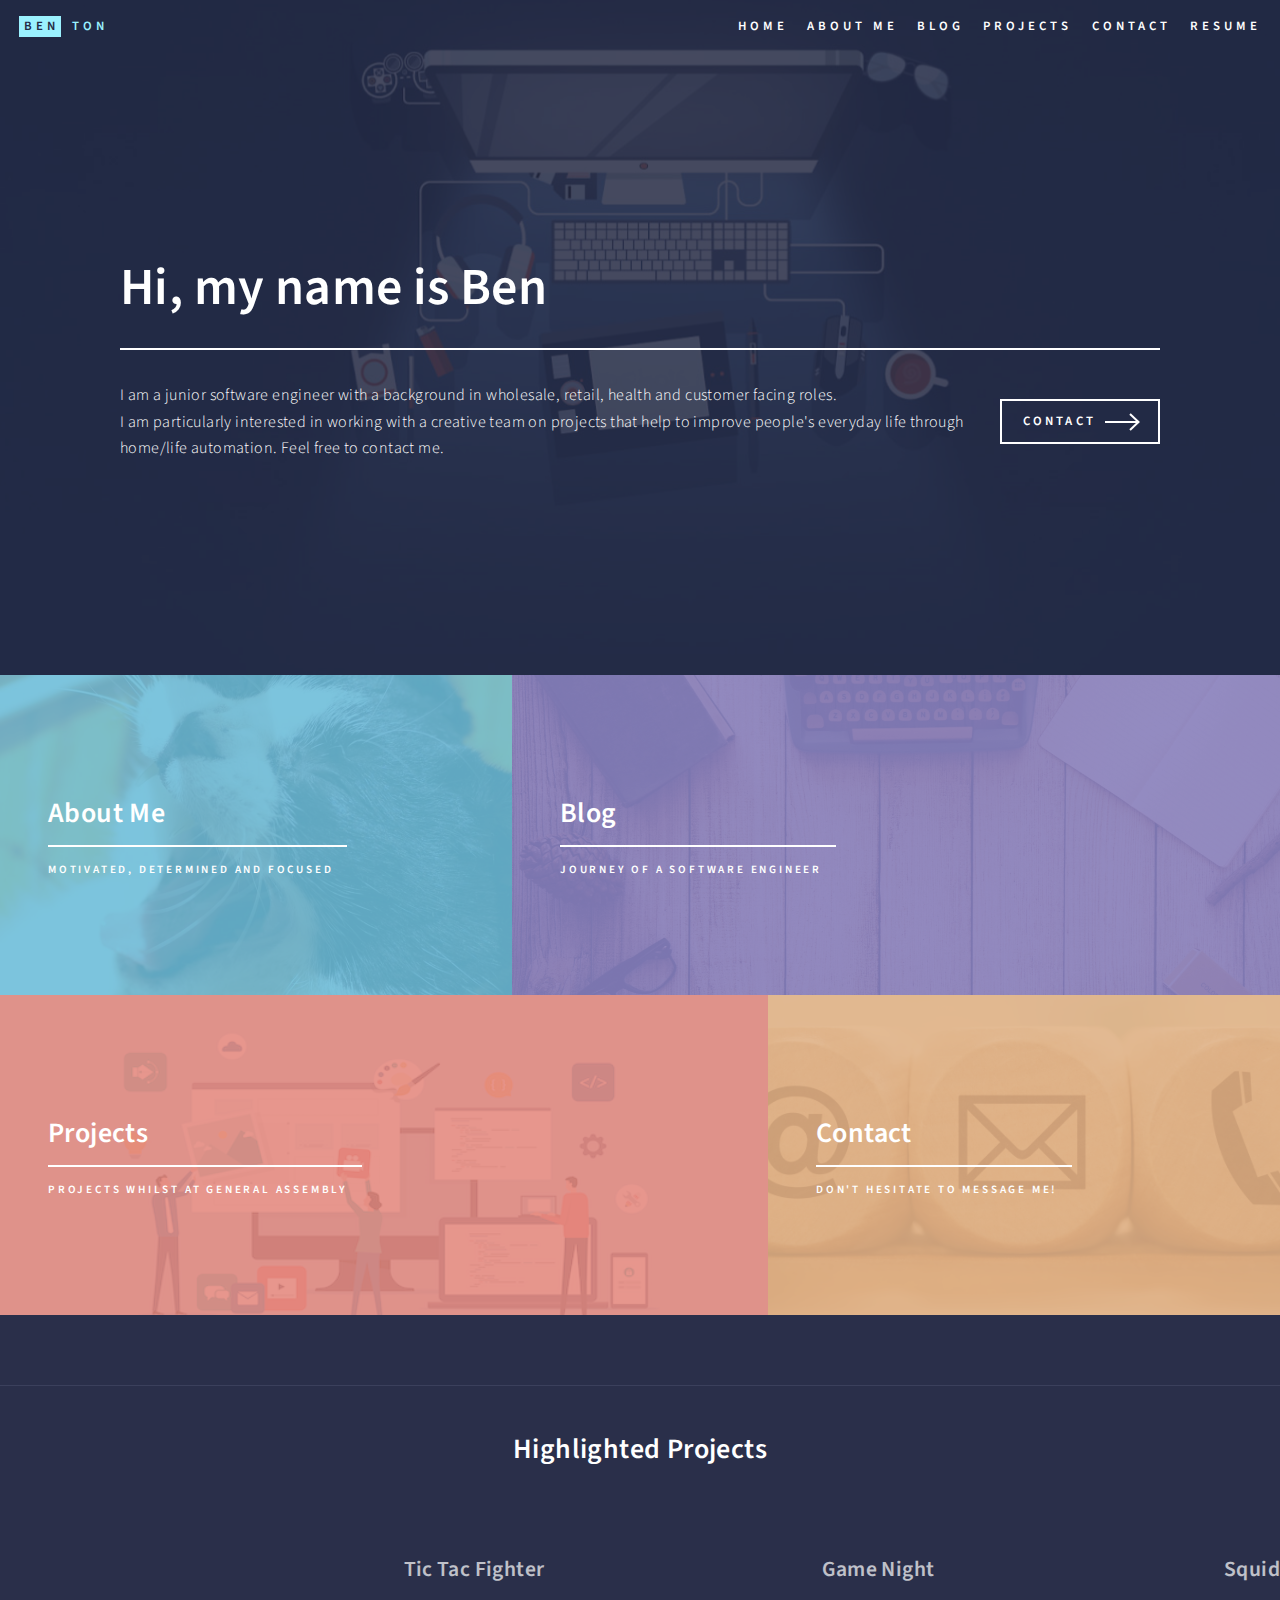
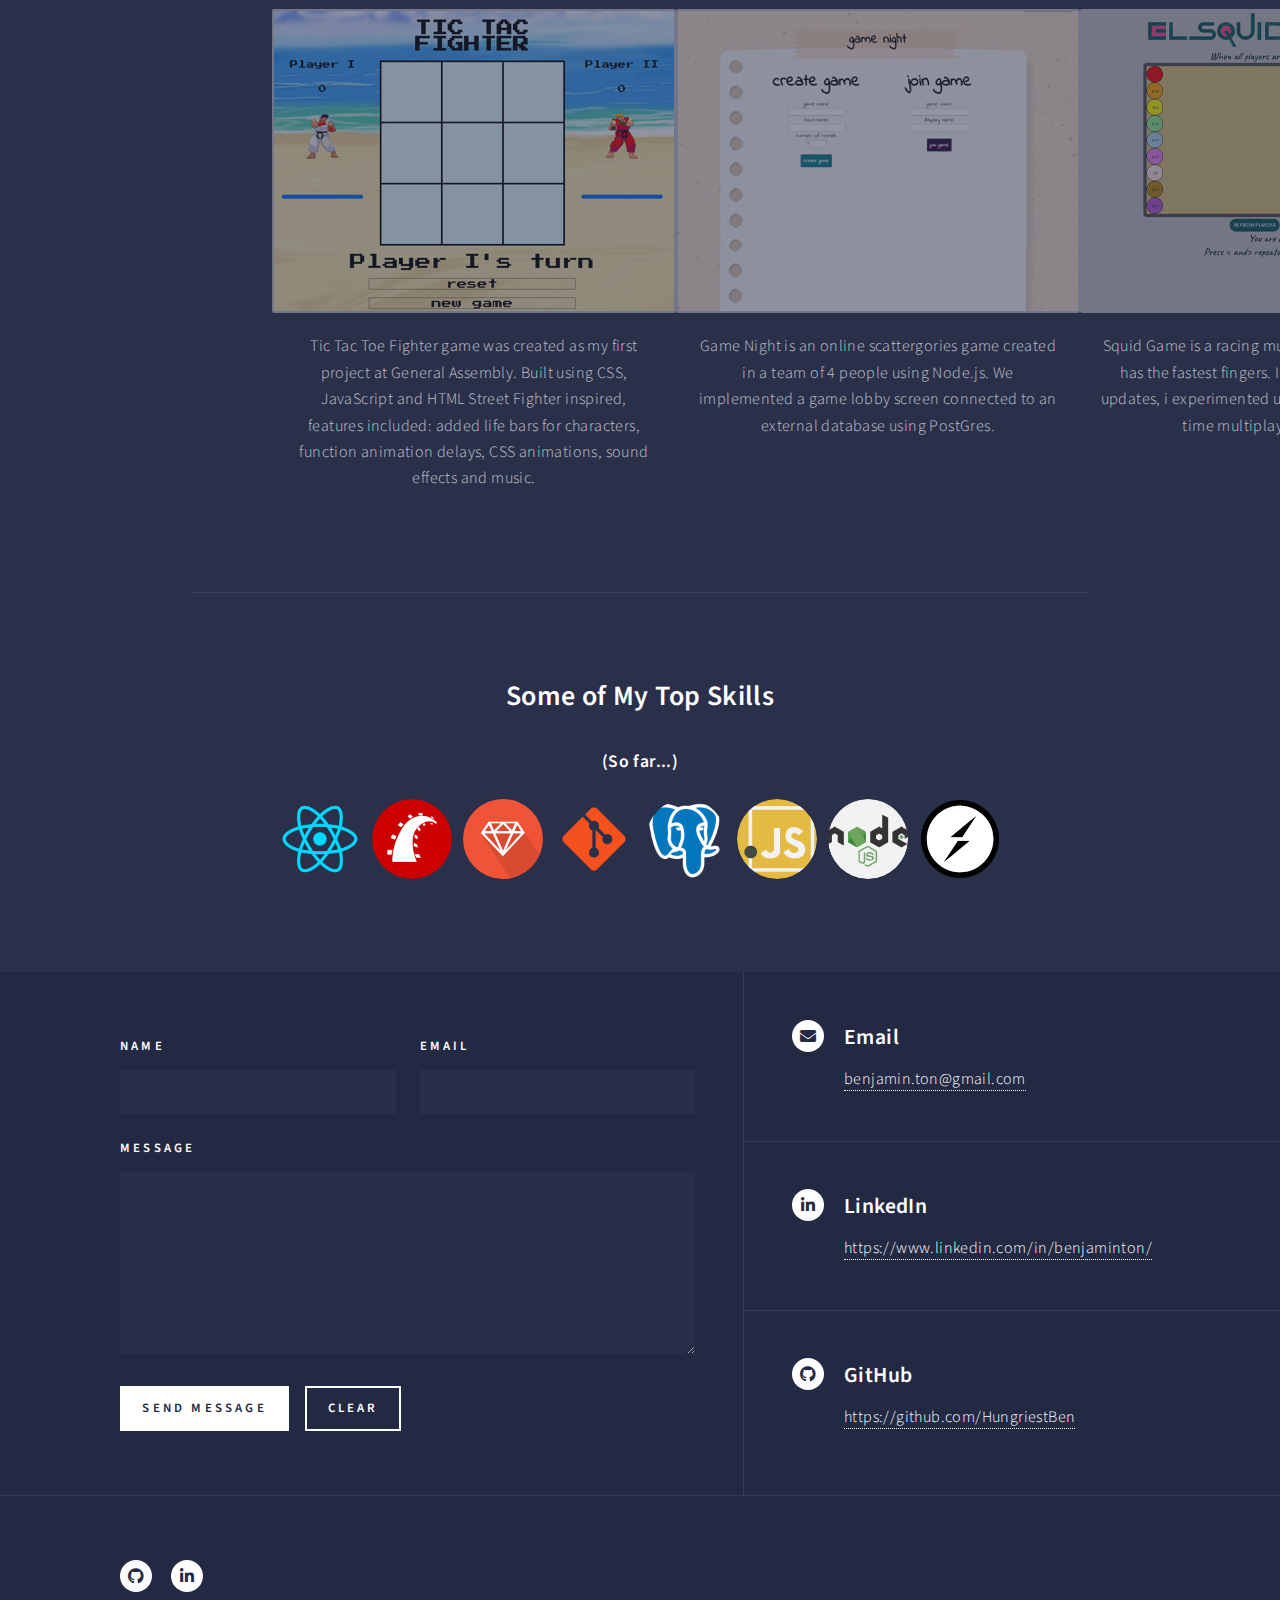
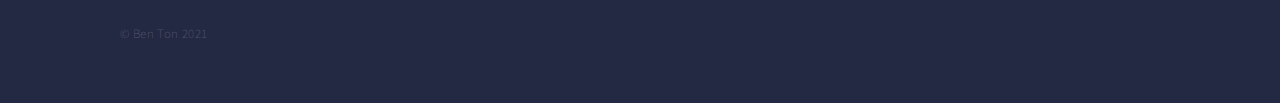
==== commit 141011ed: "Fixed some typos and links" ====
--- a/index.html
+++ b/index.html
@@ -51,7 +51,7 @@
 						Engineering Immersive course.<br /> -->
 
 					I am a junior software engineer with a
-					background in wholesale retail, health
+					background in wholesale, retail, health
 					and customer facing roles.
 					<br>
 					I am particularly interested in working
@@ -263,11 +263,13 @@
 		<footer id="footer">
 			<div class="inner">
 				<ul class="icons">
-					<li><a href="#" class="icon brands alt fa-twitter"><span class="label">Twitter</span></a></li>
+					<!-- <li><a href="#" class="icon brands alt fa-twitter"><span class="label">Twitter</span></a></li>
 					<li><a href="#" class="icon brands alt fa-facebook-f"><span class="label">Facebook</span></a></li>
-					<li><a href="#" class="icon brands alt fa-instagram"><span class="label">Instagram</span></a></li>
-					<li><a href="#" class="icon brands alt fa-github"><span class="label">GitHub</span></a></li>
-					<li><a href="#" class="icon brands alt fa-linkedin-in"><span class="label">LinkedIn</span></a></li>
+					<li><a href="#" class="icon brands alt fa-instagram"><span class="label">Instagram</span></a></li> -->
+					<li><a href="https://github.com/HungriestBen" class="icon brands alt fa-github"><span
+								class="label">GitHub</span></a></li>
+					<li><a href="https://www.linkedin.com/in/benjaminton/" class="icon brands alt fa-linkedin-in"><span
+								class="label">LinkedIn</span></a></li>
 				</ul>
 				<ul class="copyright">
 					<li>&copy; Ben Ton 2021</li>
--- a/assets/css/main.css
+++ b/assets/css/main.css
@@ -130,11 +130,18 @@
 	margin: 0 auto;
 }
 
+.project-image {
+	opacity: 0.7;
+	animation-duration: 5.5s; 
+	animation-timing-function: ease-out; 
+	animation-delay: 2s;
+}
+
 .project-image:hover {
 	opacity: 1;
 	animation-duration: 5.5s; 
 	animation-timing-function: ease-out; 
-	animation-delay: 0s;
+	animation-delay: 2s;
 }
 
 input, select, textarea {
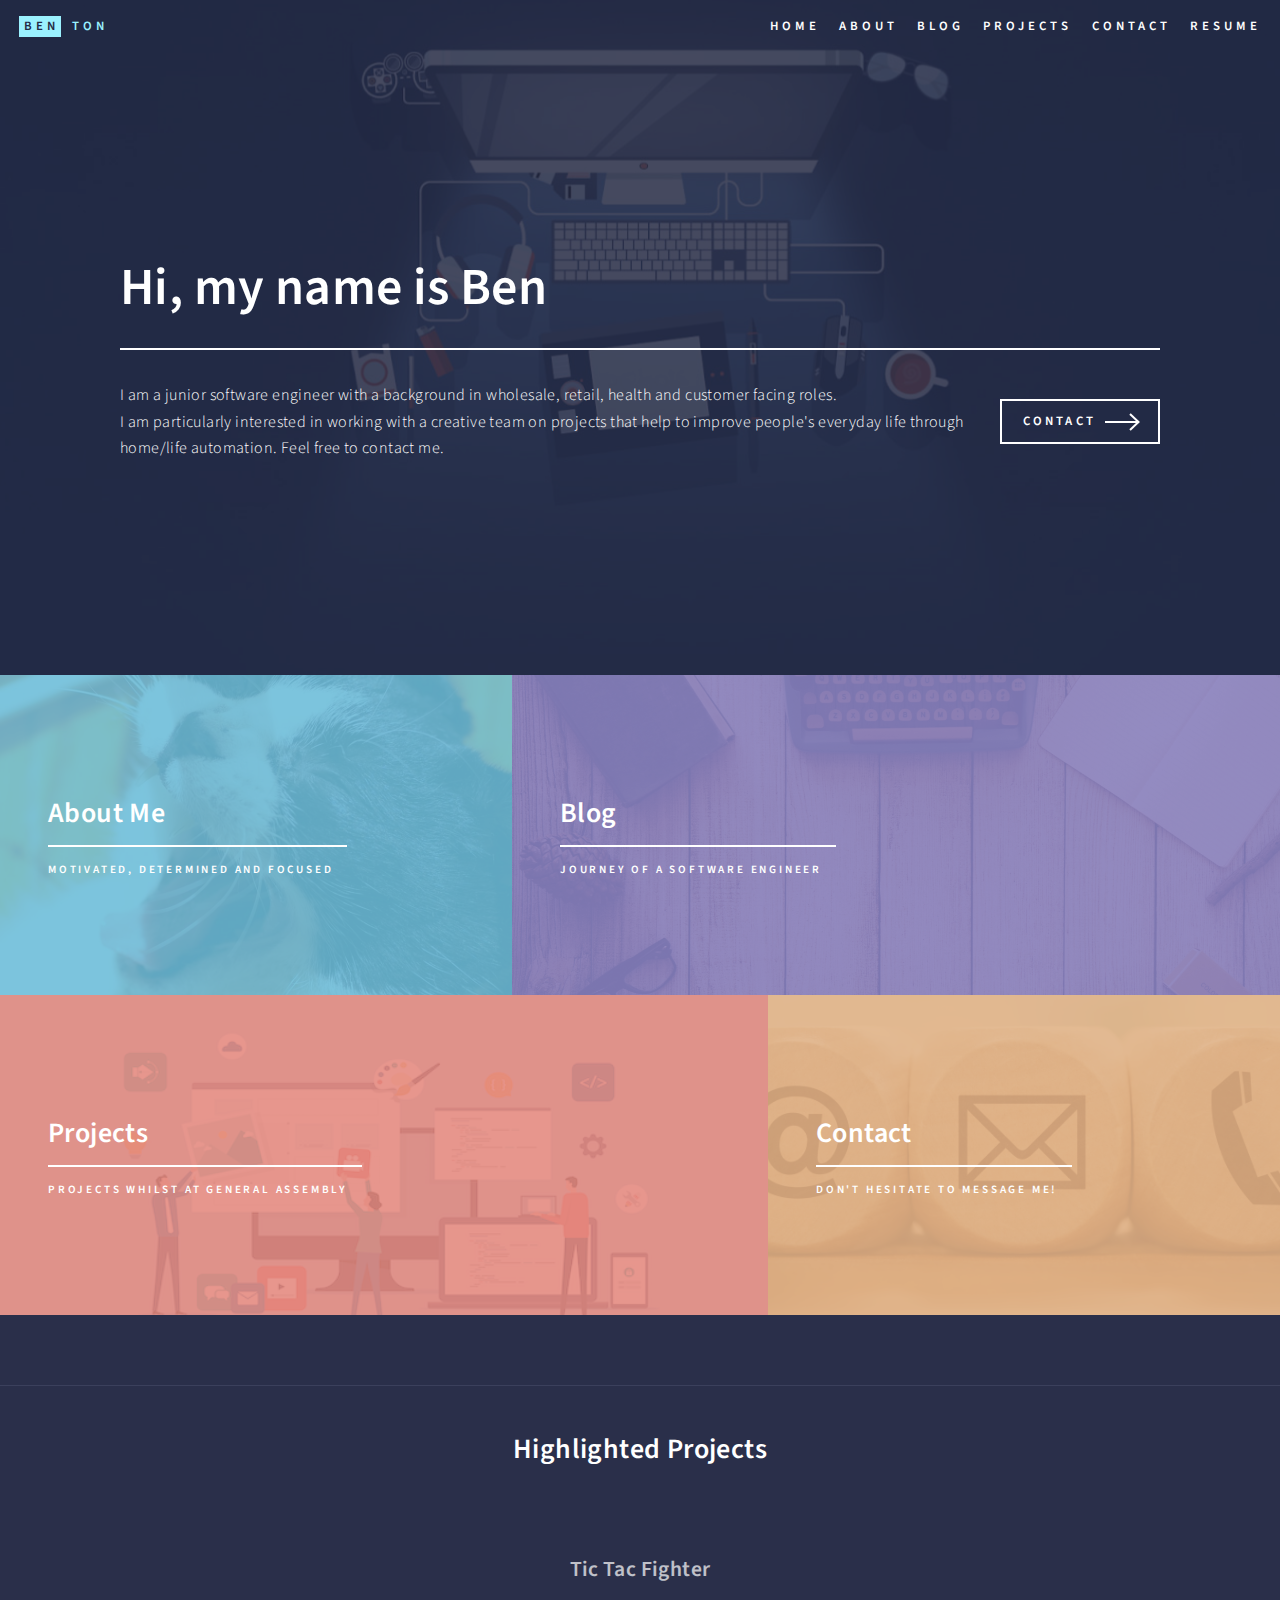
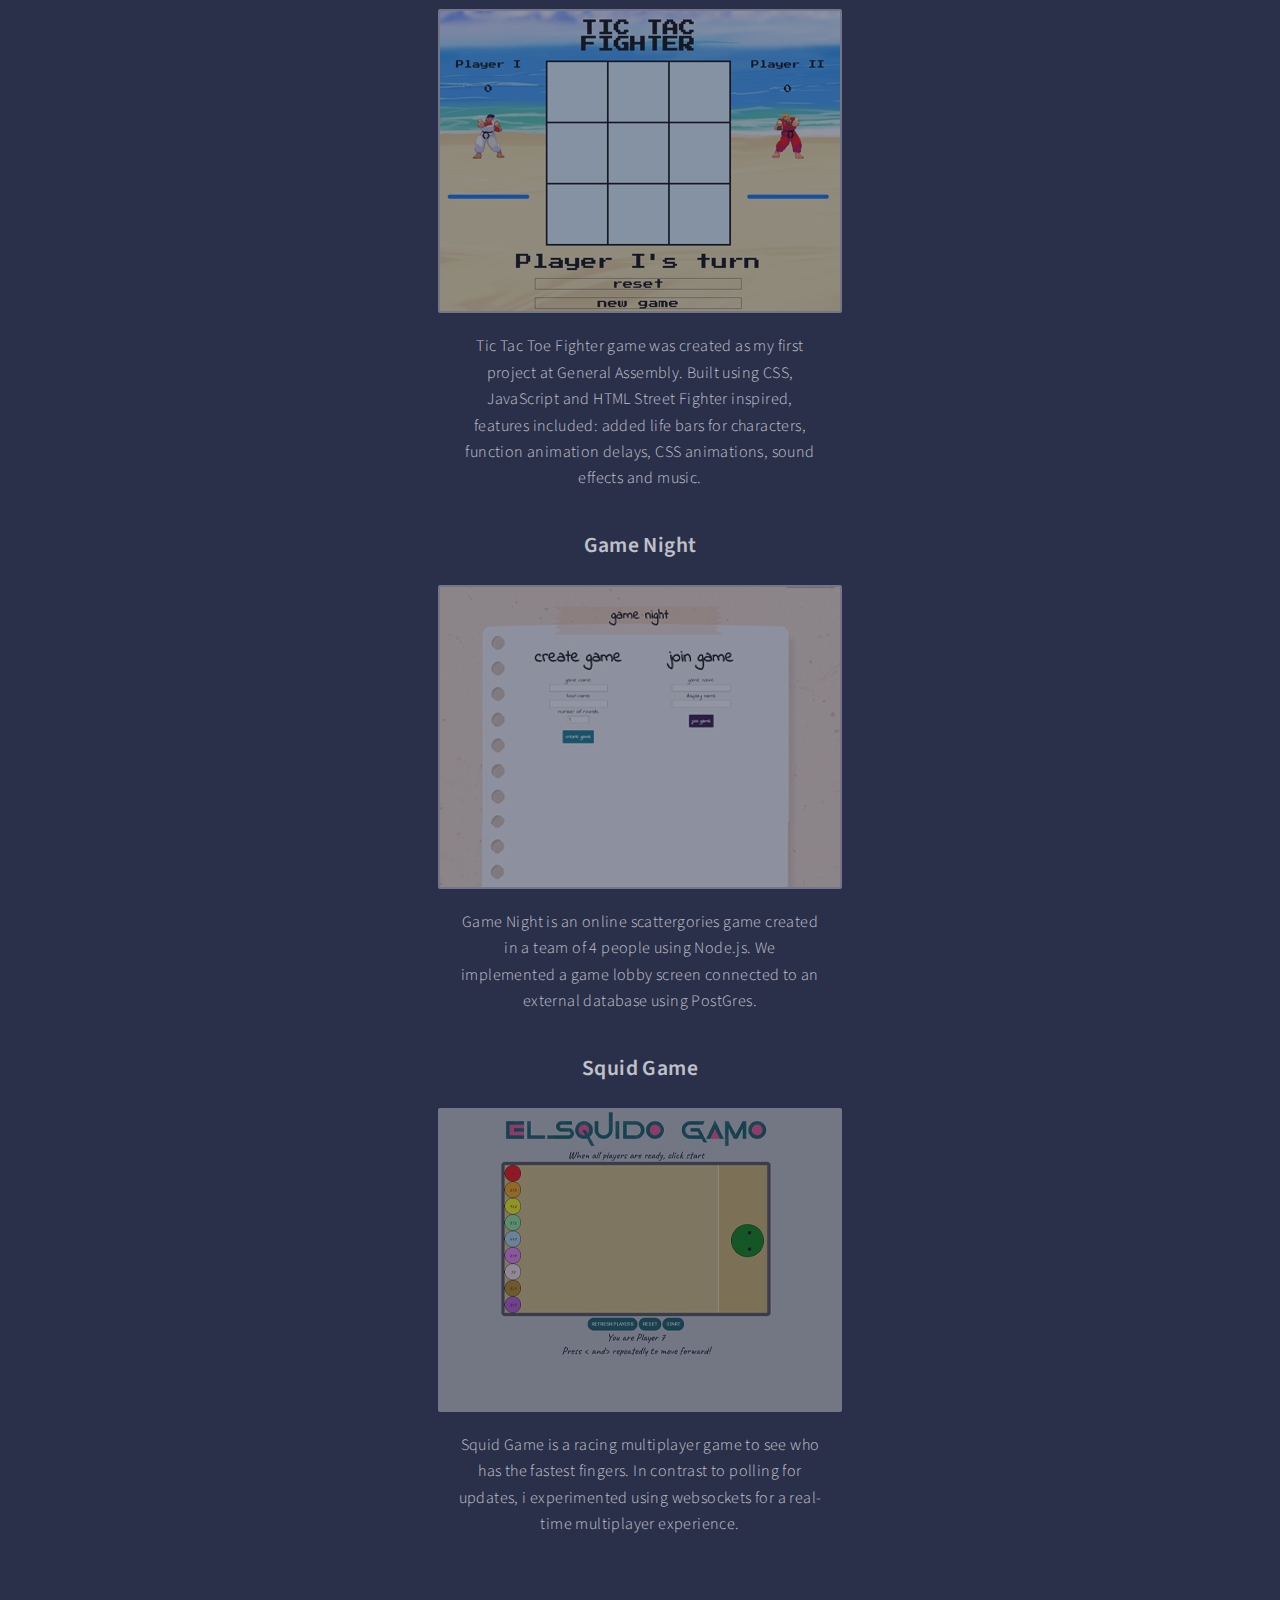
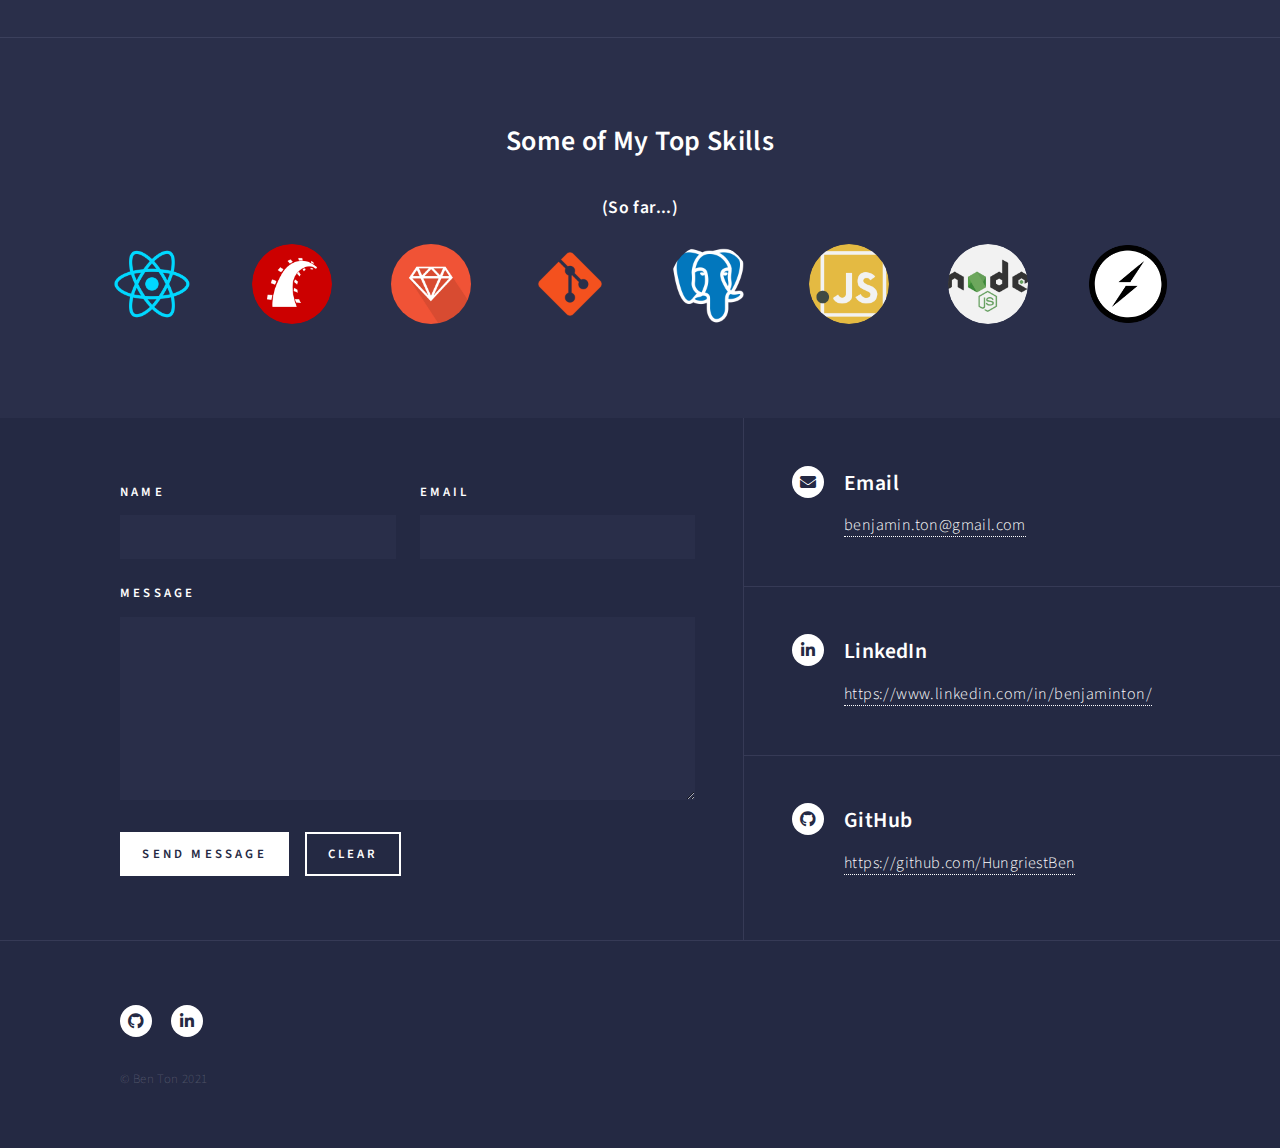
==== commit cb7ee042: "Need to fix the top nav responsiveness" ====
--- a/index.html
+++ b/index.html
@@ -32,7 +32,9 @@
 			<a href="index.html" class="logo"><strong>BEN</strong> <span>TON</span></a>
 			<nav>
 				<a href="index.html">Home</a>
-				<a href="aboutme.html">About Me</a>
+				<a href="aboutme.html">About
+					<!--Me -->
+				</a>
 				<a href="blog.html" class="animatescroll">Blog</a>
 				<a href="projects.html">Projects</a>
 				<a href="#contact" class="animatescroll">Contact</a>
--- a/assets/css/main.css
+++ b/assets/css/main.css
@@ -77,7 +77,7 @@
 }
 
 .skills {
-	width: 70%;
+	max-width: 1400px;
     padding: 50px;
 	text-align: center;
 	margin: 0 auto;
@@ -85,13 +85,23 @@
 }
 
 .skills-icons {
-    display: flex; 
+	display: flex; 
+	flex-direction: row;
     justify-content: space-around;
     padding: 5px;
     gap: 5px;
+	min-width: 400px;
 }
+
+@media (max-width: 676px) {
+	.skills-icons {
+	  flex-direction: column;
+	}
+  }
+
+
 .skills-icons img{
-    width: 5em;
+	width: 5em;
     height: 5em;
     border-radius: 100px;
     margin: 0 auto;
@@ -105,11 +115,30 @@
 	display: grid;
 	/* justify-content: space-between; */
     grid-template-columns: 1fr 1fr 1fr;
-	width: 70%;
-	margin: 0 auto;
+	box-sizing: border-box;
+	/* width: 70%; */
 	text-align: center;
 	padding: 80px;
 	opacity: 0.7;
+	grid-gap: 1rem;
+	max-width: 1920px;
+}
+
+@media (min-width: 200px) {
+	.projects { grid-template-columns: repeat(1, 1fr) ;
+	padding: 0px; }
+}
+
+@media (min-width: 560px) {
+	.projects { grid-template-columns: repeat(1, 1fr) ;
+	padding: 80px; }
+}
+
+
+
+@media (min-width: 1400px) {
+	.projects { grid-template-columns: repeat(3, 1fr); 
+	margin: 0 auto;}
 }
 
 .projectsh2 {
@@ -1885,6 +1914,14 @@
 		body.is-ie header.major > h1:after {
 			max-width: 100% !important;
 		}
+
+	@media screen and (max-width: 736px) {
+
+		header.major > p br {
+			display: none;
+		}
+
+	}
 
 	@media screen and (max-width: 736px) {
 
@@ -3449,10 +3486,13 @@
 
 		}
 
+
+
 		@media screen and (max-width: 480px) {
 
 			#header .logo span {
 				display: none;
+				
 			}
 
 			#header nav a[href="#menu"] {
@@ -3461,6 +3501,7 @@
 				text-indent: 5em;
 				white-space: nowrap;
 				width: 5em;
+				
 			}
 
 				#header nav a[href="#menu"]:before, #header nav a[href="#menu"]:after {
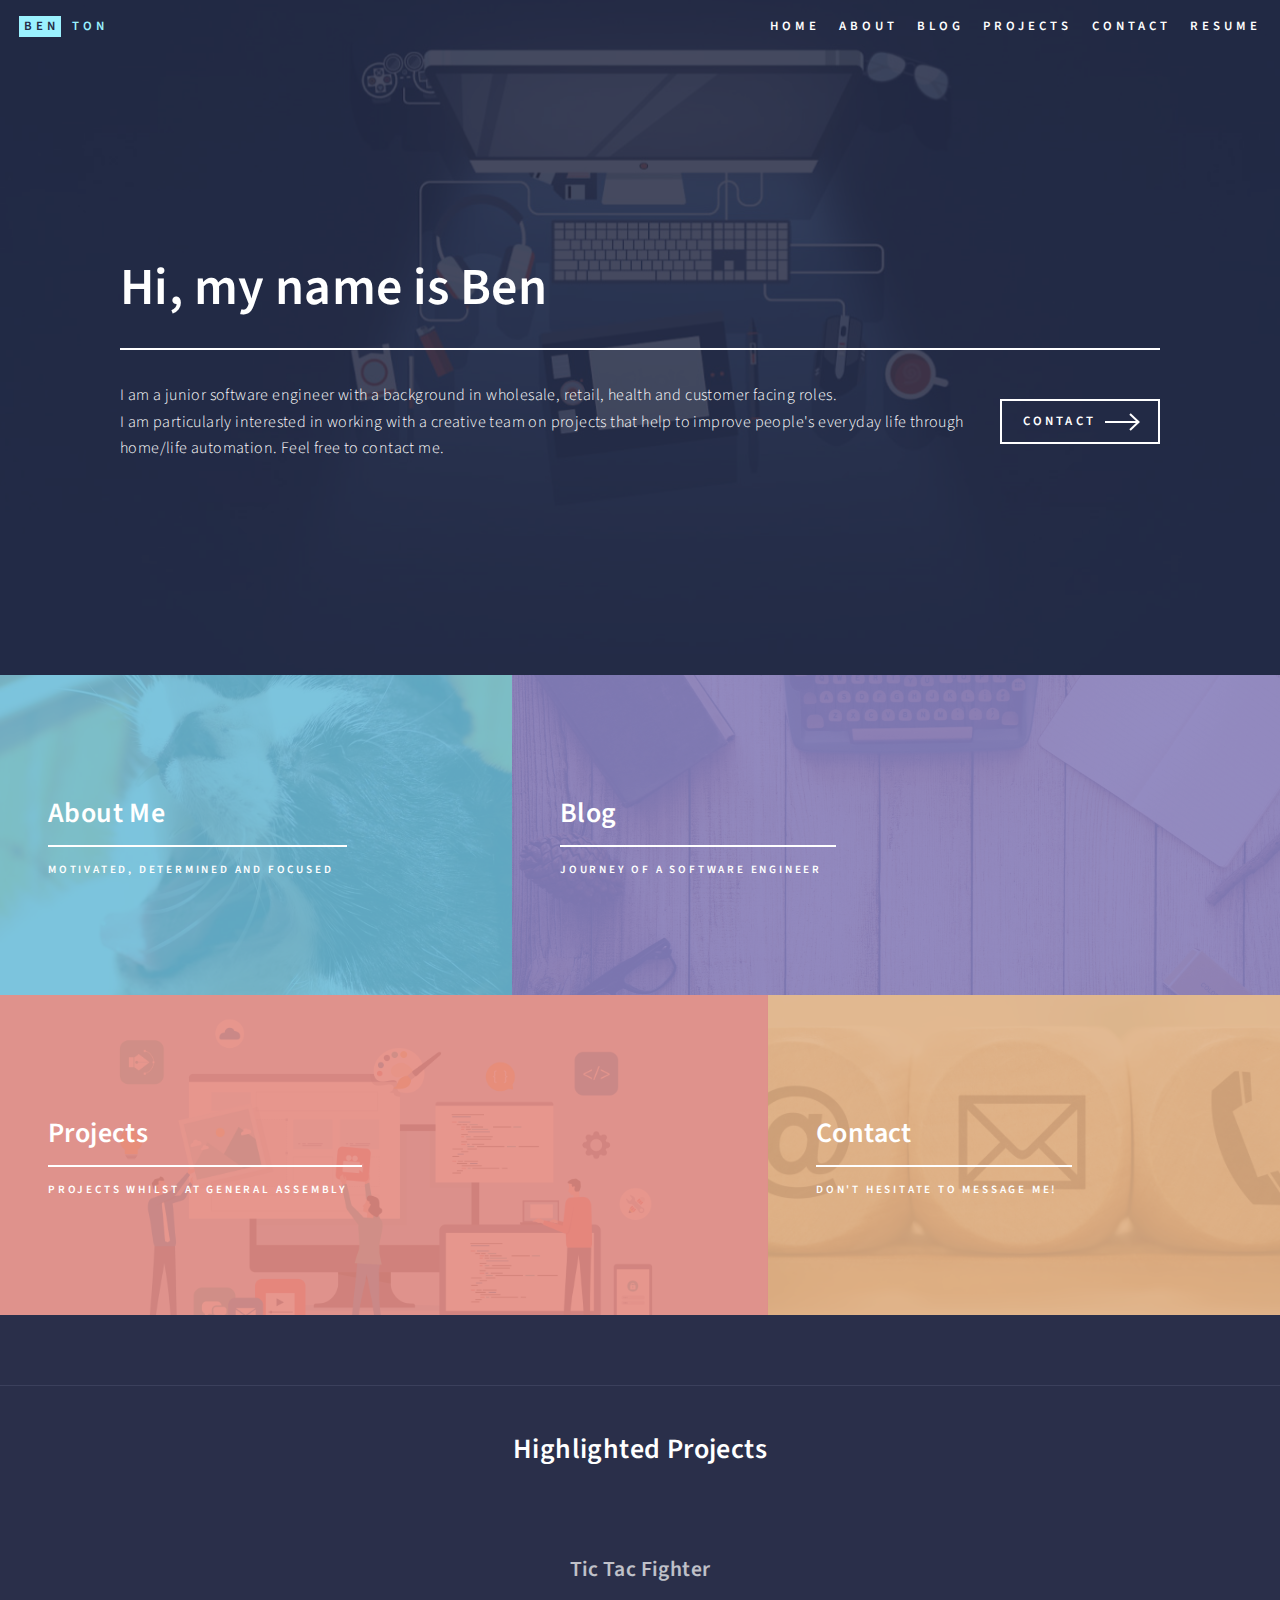
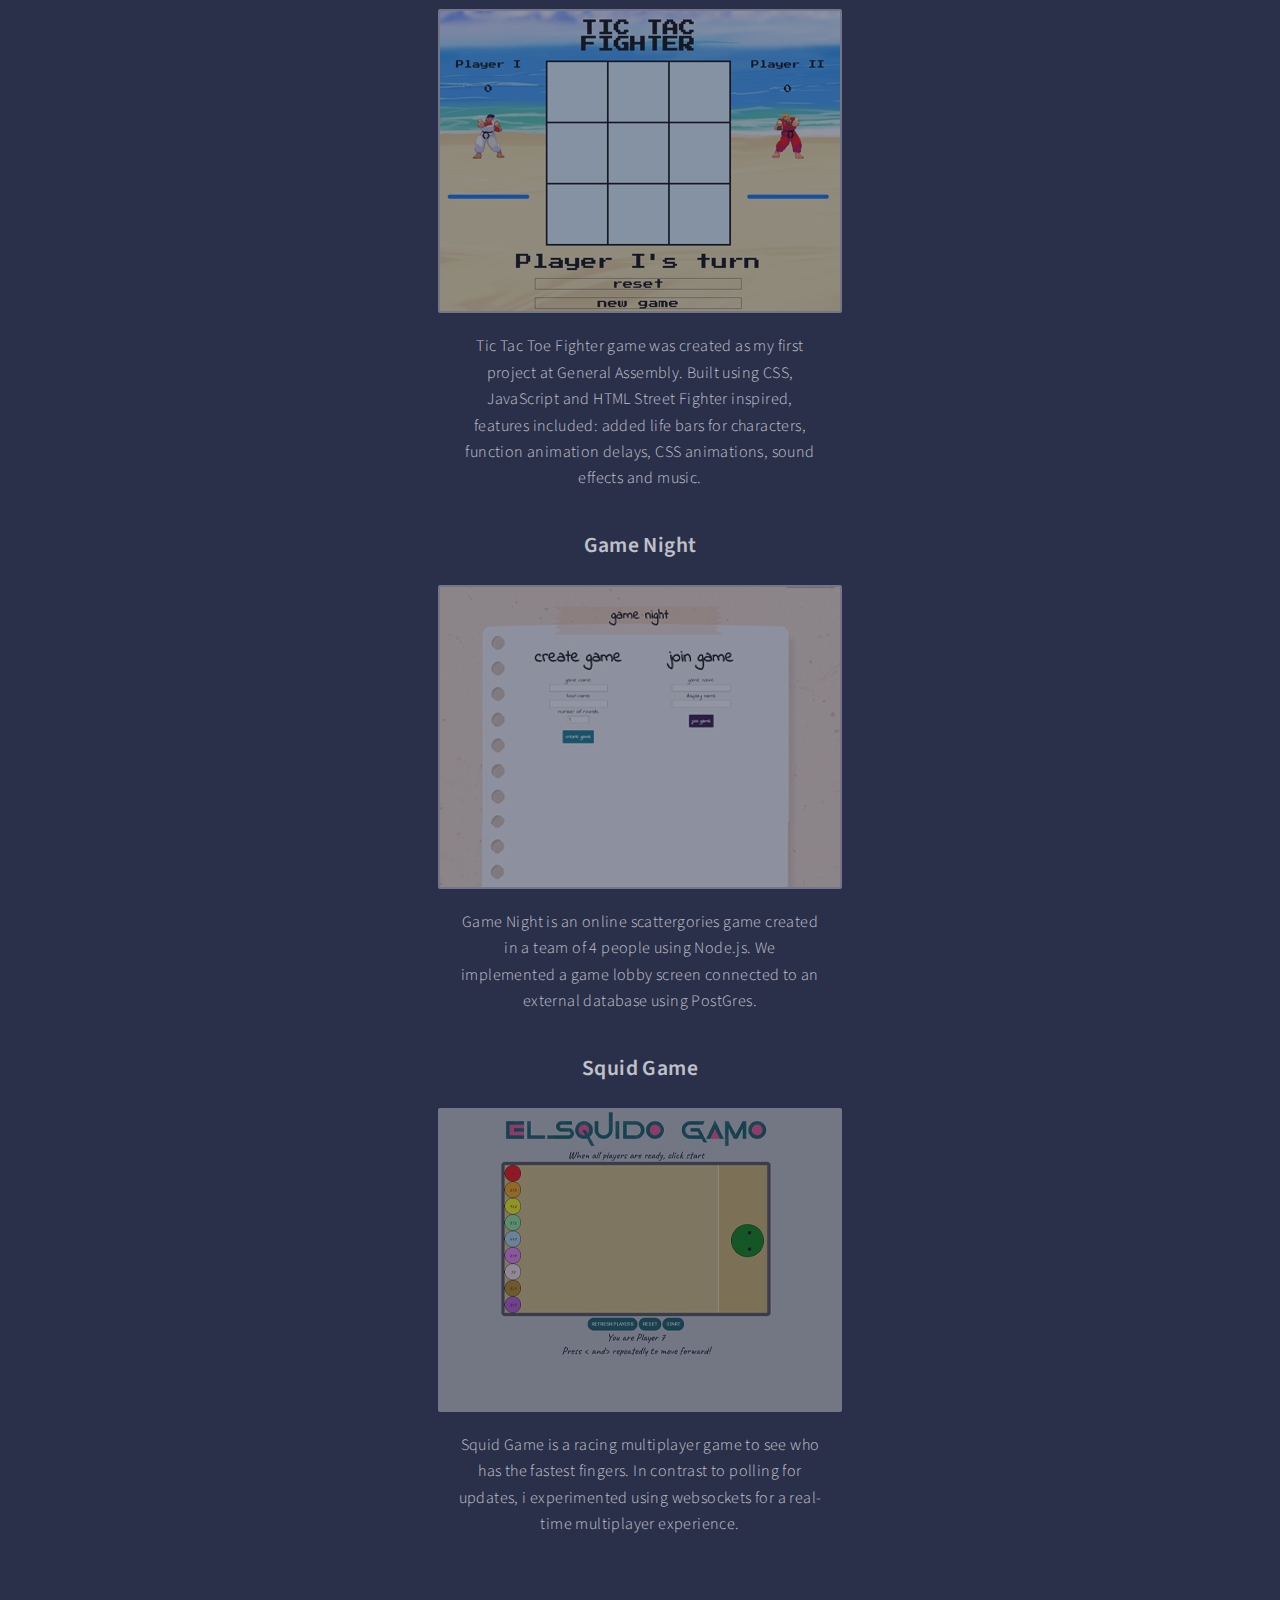
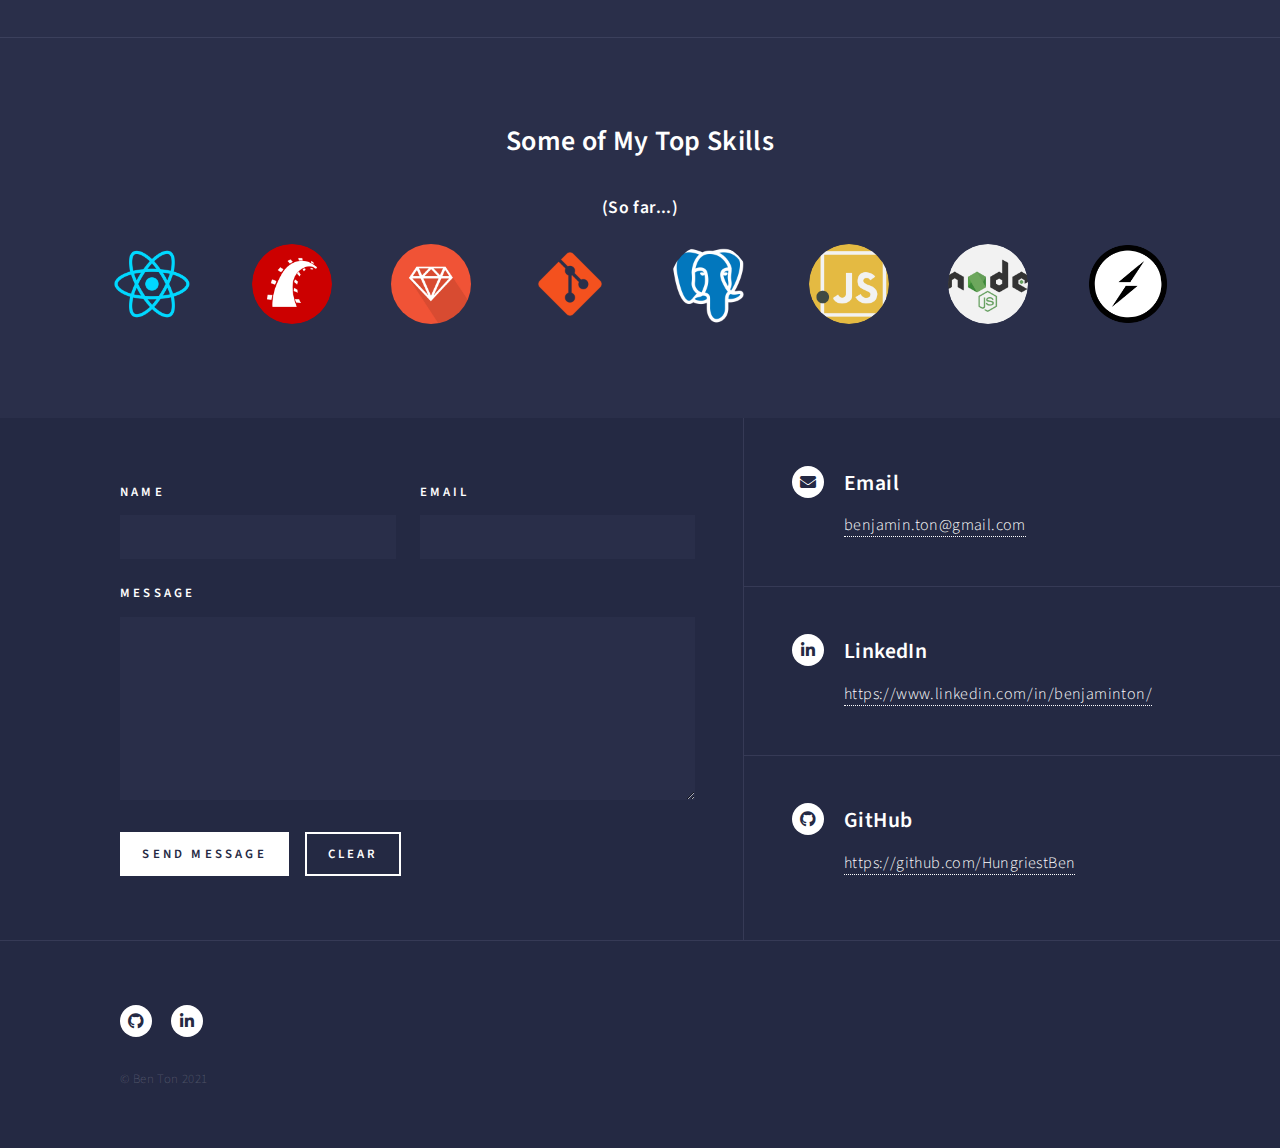
==== commit c997cb40: "google analytics head and fixed broken links in about" ====
--- a/index.html
+++ b/index.html
@@ -20,6 +20,16 @@
 	<script type="text/javascript" src="https://webform.pw/client/formclient.nocache.js">
 	</script>
 	<!--  -->
+
+	<!-- Global site tag (gtag.js) - Google Analytics -->
+	<script async src="https://www.googletagmanager.com/gtag/js?id=G-6SP0N0PYHM"></script>
+	<script>
+		window.dataLayer = window.dataLayer || [];
+		function gtag() { dataLayer.push(arguments); }
+		gtag('js', new Date());
+
+		gtag('config', 'G-6SP0N0PYHM');
+	</script>
 </head>
 
 <body class="is-preload">
--- a/assets/css/main.css
+++ b/assets/css/main.css
@@ -90,12 +90,13 @@
     justify-content: space-around;
     padding: 5px;
     gap: 5px;
-	min-width: 400px;
 }
 
 @media (max-width: 676px) {
 	.skills-icons {
 	  flex-direction: column;
+	  margin: 0 auto;
+	  text-align: center;
 	}
   }
 
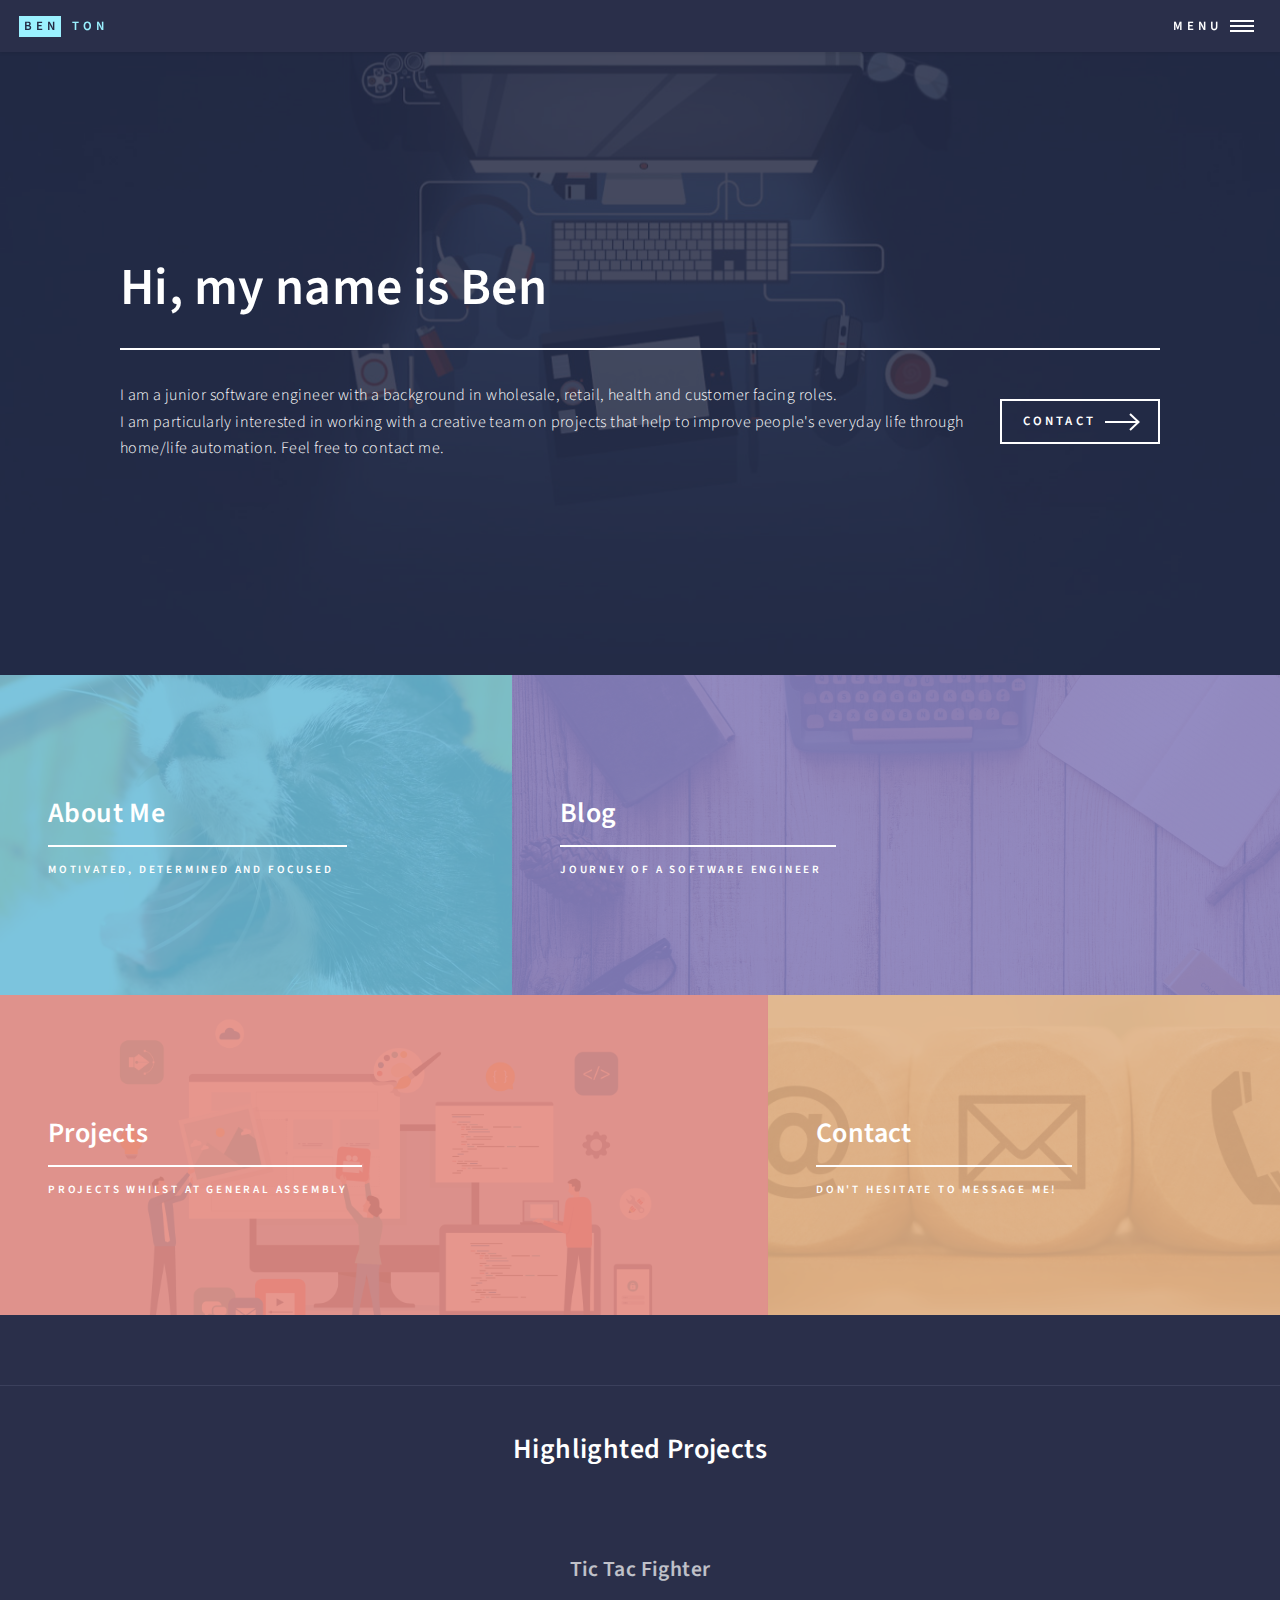
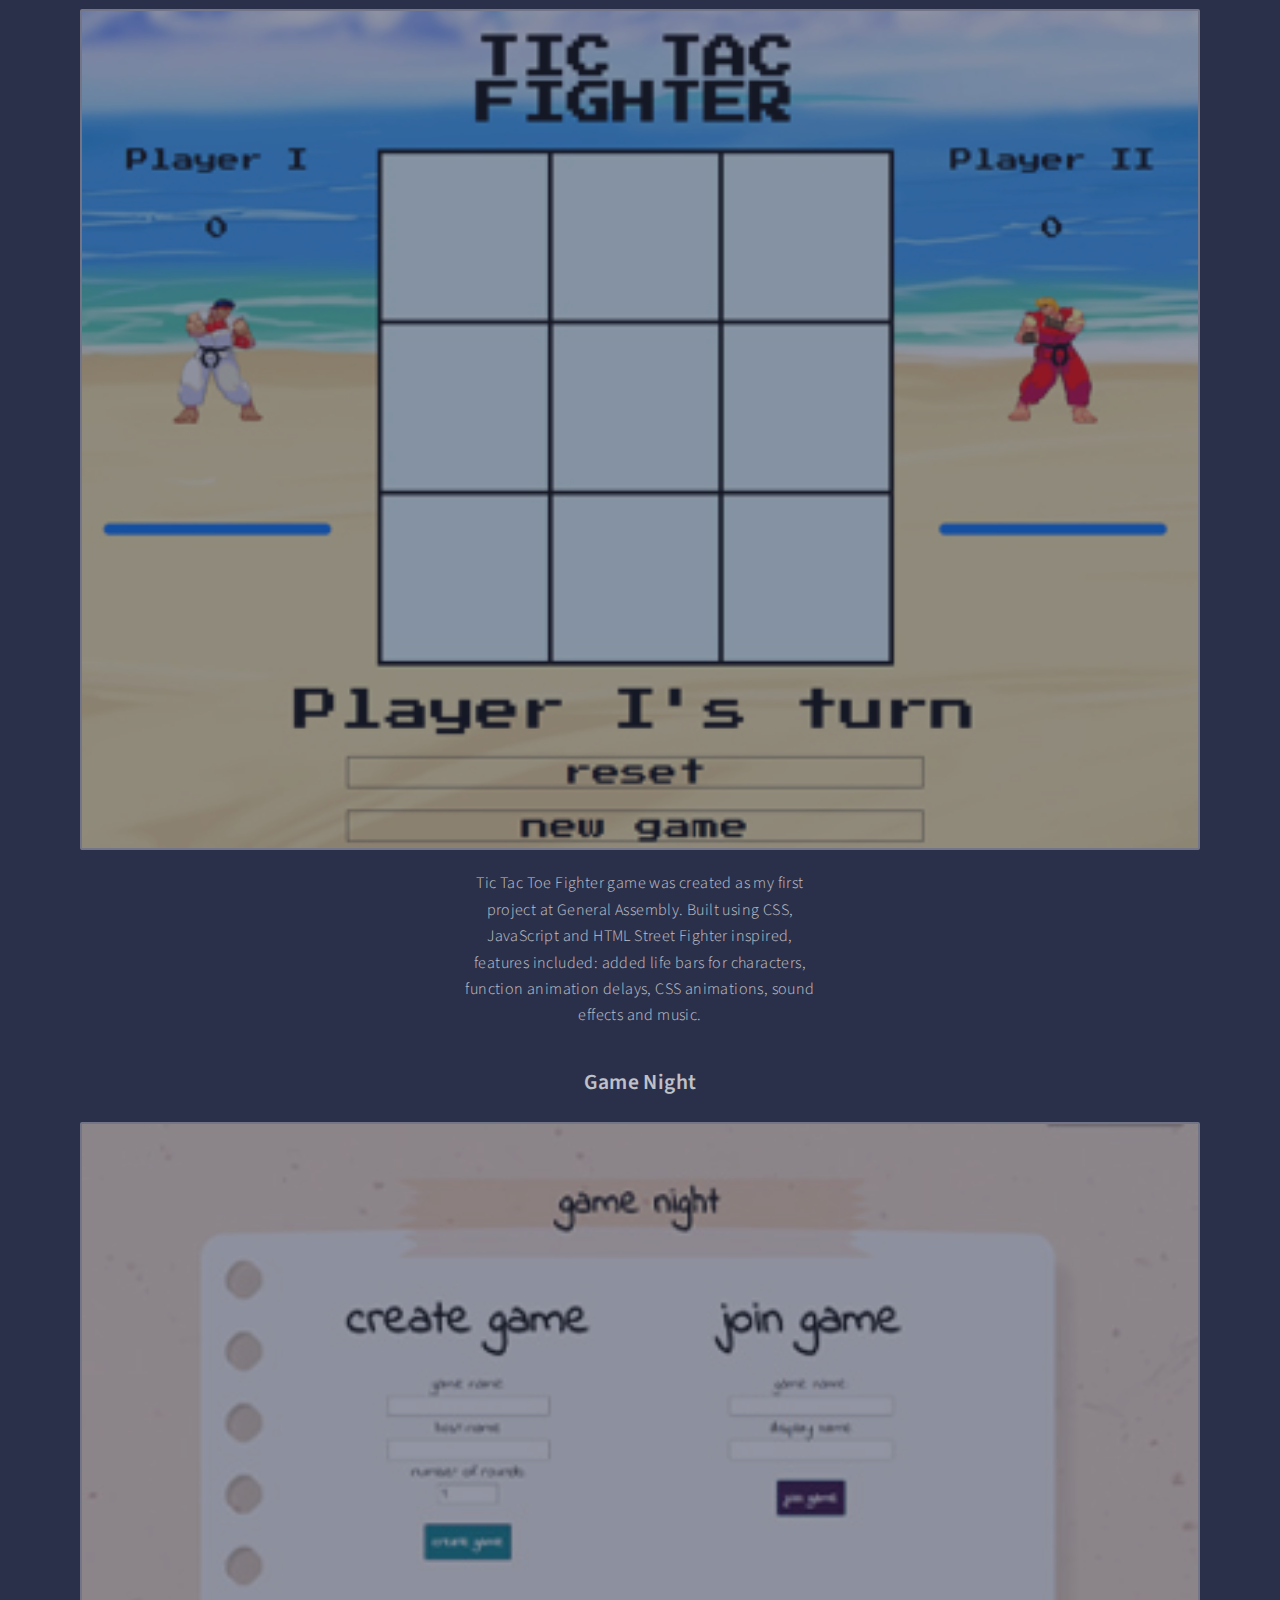
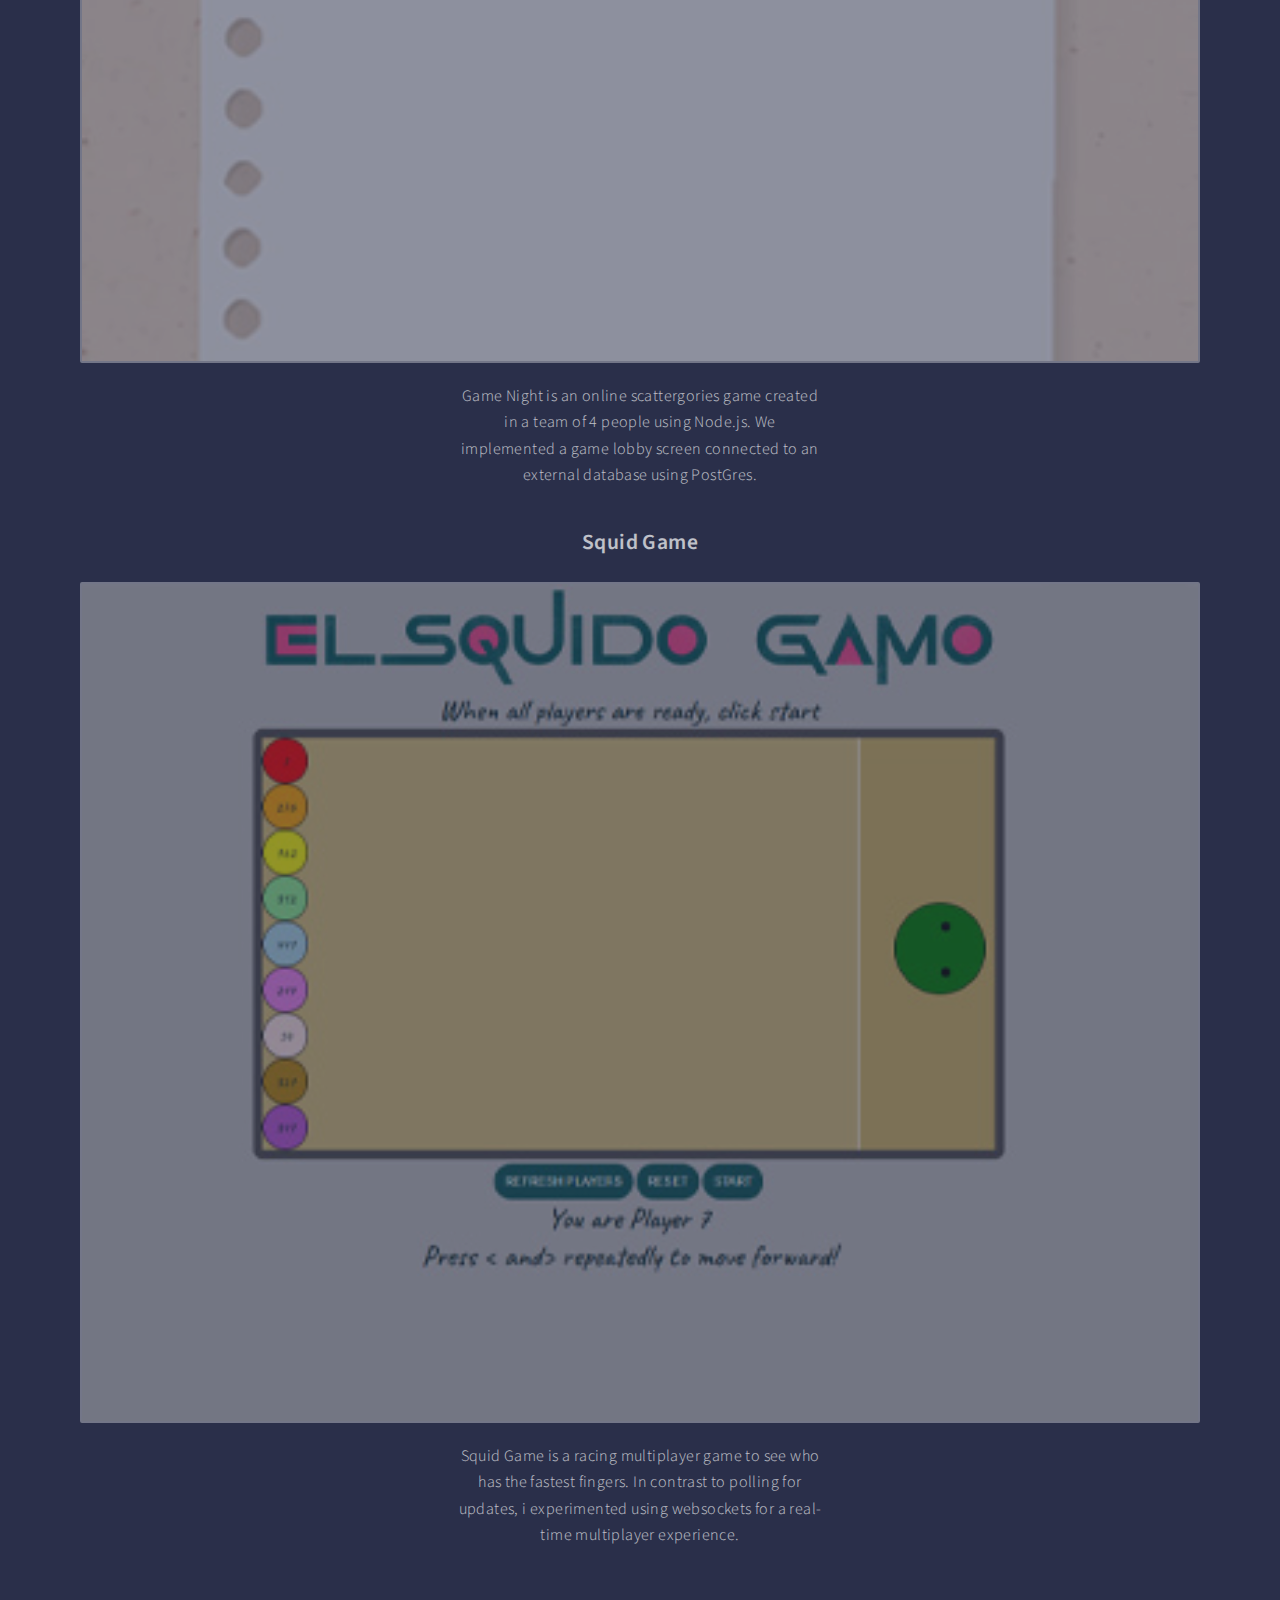
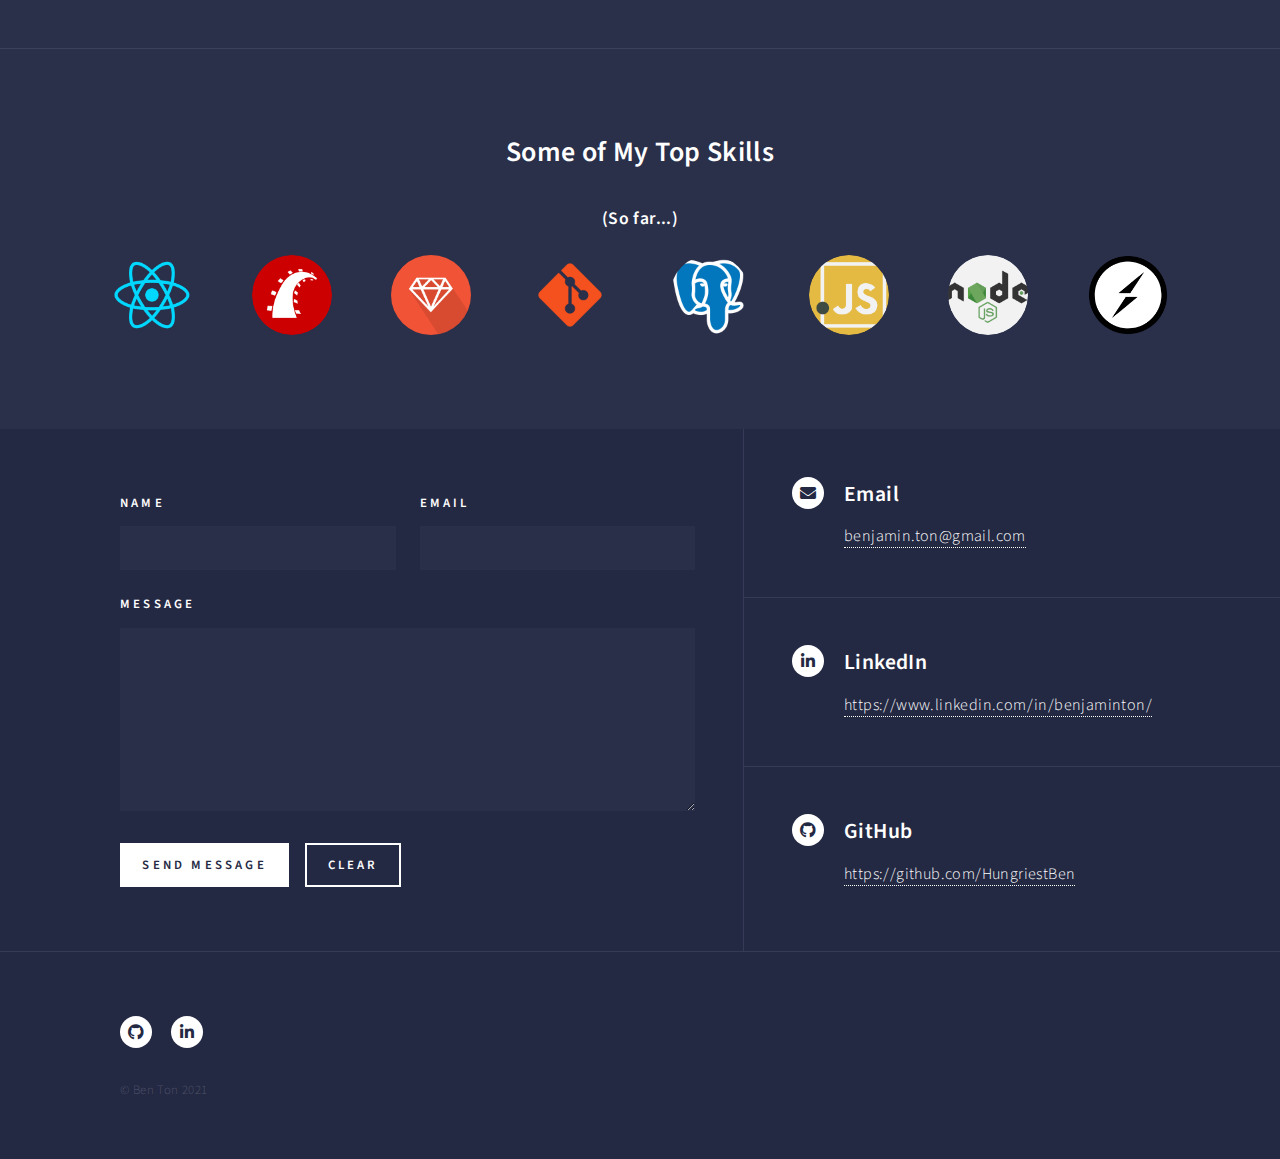
==== commit 9520b843: "Added nav bar back fixed image responsiveness and added CNAME" ====
--- a/index.html
+++ b/index.html
@@ -38,19 +38,37 @@
 	<div id="wrapper">
 
 		<!-- Header -->
-		<header id="header" class="alt">
+		<!-- <header id="navheader" class="alt">
 			<a href="index.html" class="logo"><strong>BEN</strong> <span>TON</span></a>
-			<nav>
-				<a href="index.html">Home</a>
-				<a href="aboutme.html">About
-					<!--Me -->
-				</a>
+			<nav class="navbar">
+				<a class="home" href="index.html">Home</a>
+				<a href="aboutme.html">About</a>
 				<a href="blog.html" class="animatescroll">Blog</a>
 				<a href="projects.html">Projects</a>
 				<a href="#contact" class="animatescroll">Contact</a>
 				<a href="./public/Ben Ton.pdf" class="animatescroll">Resume</a>
 			</nav>
+		</header> -->
+
+		<!-- Header 2 -->
+		<header id="header">
+			<a href="index.html" class="logo"><strong>BEN</strong> <span>TON</span></a>
+			<nav>
+				<a href="#menu">Menu</a>
+			</nav>
 		</header>
+
+		<!-- Menu -->
+		<nav id="menu">
+			<ul class="links">
+				<li><a class="home" href="index.html">Home</a></li>
+				<li><a href="aboutme.html">About</a></li>
+				<li><a href="blog.html" class="animatescroll">Blog</a>
+				<li><a href="projects.html">Projects</a></li>
+				<li><a href="#contact" class="animatescroll">Contact</a></li>
+				<li><a href="./public/Ben Ton.pdf" class="animatescroll">Resume</a></li>
+			</ul>
+		</nav>
 
 		<!-- Banner -->
 		<section id="banner" class="major">
--- a/assets/css/main.css
+++ b/assets/css/main.css
@@ -76,6 +76,13 @@
 	height: 70px;
 }
 
+
+@media (max-width: 650px) {
+	#header {
+	  display: none;
+	}
+}
+
 .skills {
 	max-width: 1400px;
     padding: 50px;
@@ -98,7 +105,7 @@
 	  margin: 0 auto;
 	  text-align: center;
 	}
-  }
+}
 
 
 .skills-icons img{
@@ -165,6 +172,8 @@
 	animation-duration: 5.5s; 
 	animation-timing-function: ease-out; 
 	animation-delay: 2s;
+	width: 100%;
+	height: auto;
 }
 
 .project-image:hover {
@@ -2286,6 +2295,7 @@
 }
 
 .resume-image2 {
+	cursor: default;
 	opacity: 0.8;
 	top: 50%;
 	width: 100%;
